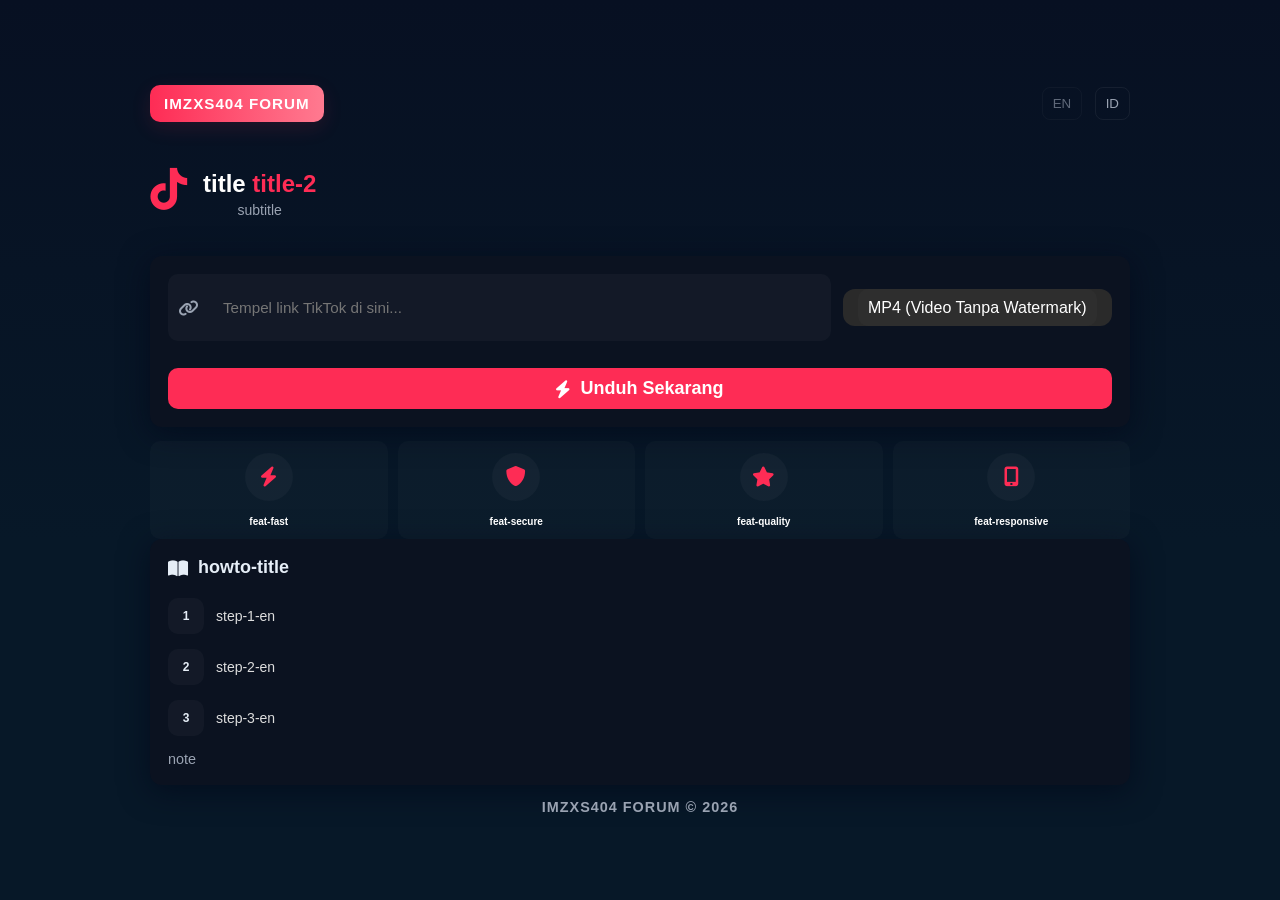
==== public/index.html @ 8272c9c3 "Update public/index.html: improve UI, add IMZXS404 FORUM creator badge, bilingual EN/ID, demo client" ====
<!DOCTYPE html>
<html lang="id">
<head>
  <meta charset="UTF-8" />
  <meta name="viewport" content="width=device-width,initial-scale=1" />
  <title>TikTok Downloader — IMZXS404 FORUM</title>
  <link href="https://cdnjs.cloudflare.com/ajax/libs/font-awesome/6.0.0/css/all.min.css" rel="stylesheet" />
  <link rel="stylesheet" href="style.css" />
  <style>
    /* Simple inline polish so the page looks better immediately */
    :root{
      --accent:#fe2c55;
      --bg:#0f1724;
      --card:#0b1220;
      --muted:#9aa3b2;
      --glass: rgba(255,255,255,0.03);
      color-scheme: dark;
    }
    html,body{height:100%;margin:0;font-family:Inter,ui-sans-serif,system-ui,Segoe UI,Roboto,"Helvetica Neue",Arial;}
    body{background:linear-gradient(180deg,#071022 0%, #071828 60%);display:flex;align-items:center;justify-content:center;padding:28px;}
    .container{width:100%;max-width:980px}
    .top-creator{
      display:flex;align-items:center;justify-content:space-between;margin-bottom:18px;
    }
    .creator-badge{
      background:linear-gradient(90deg,var(--accent),#ff7a90);padding:10px 14px;border-radius:10px;color:#fff;font-weight:700;
      box-shadow:0 6px 20px rgba(255,44,85,0.12);letter-spacing:1px;font-size:0.95rem;
    }
    .lang-toggle button{background:transparent;border:1px solid rgba(255,255,255,0.06);color:var(--muted);padding:8px 10px;border-radius:8px;margin-left:8px;cursor:pointer}
    .header{display:flex;align-items:center;gap:16px;margin-bottom:18px}
    .logo i{font-size:42px;color:var(--accent)}
    h1{margin:0;font-size:1.7rem;color:#fff}
    .highlight{color:var(--accent)}
    .subtitle{margin:4px 0 0;color:var(--muted)}
    .card{background:var(--card);padding:18px;border-radius:12px;color:#e6eef7;box-shadow:0 6px 30px rgba(2,6,23,0.6);margin-bottom:14px}
    .main-card{display:flex;flex-wrap:wrap;gap:12px;align-items:center}
    .input-group{flex:1;display:flex;align-items:center;background:var(--glass);padding:10px;border-radius:10px}
    .input-group .icon-link{margin-right:10px;color:var(--muted)}
    input[type=text]{background:transparent;border:0;color:#fff;outline:none;flex:1;font-size:0.95rem}
    .select-group{position:relative}
    select{padding:10px;border-radius:10px;border:0;background:rgba(255,255,255,0.02);color:#fff}
    button#downloadBtn{background:var(--accent);border:0;color:#fff;padding:10px 16px;border-radius:10px;font-weight:700;cursor:pointer}
    .loader{width:36px;height:36px;border-radius:50%;border:4px solid rgba(255,255,255,0.06);border-top-color:var(--accent);animation:spin 1s linear infinite}
    .hidden{display:none}
    @keyframes spin{to{transform:rotate(360deg)}}
    .features-grid{display:grid;grid-template-columns:repeat(4,1fr);gap:10px;margin-top:10px}
    .feature-item{background:rgba(255,255,255,0.02);padding:12px;border-radius:10px;display:flex;align-items:center;gap:10px;justify-content:center;flex-direction:column}
    .icon-circle{width:48px;height:48px;border-radius:50%;background:rgba(255,255,255,0.03);display:flex;align-items:center;justify-content:center}
    .instructions .step{display:flex;gap:12px;align-items:center;margin-top:10px}
    .step-num{width:36px;height:36px;border-radius:10px;background:rgba(255,255,255,0.03);display:flex;align-items:center;justify-content:center;font-weight:700}
    .footer{text-align:center;color:var(--muted);margin-top:8px;font-size:0.9rem}
    /* result area small tweaks */
    .result-card .user-info{display:flex;justify-content:space-between;align-items:center}
    .result-card h3{margin:0}
    .stats span{display:inline-flex;gap:6px;align-items:center;color:var(--muted);margin-left:10px}
    .slider-wrapper{background:rgba(255,255,255,0.02);padding:8px;border-radius:10px;min-height:140px;display:flex;align-items:center;justify-content:center}
    .slider img{max-width:100%;height:auto;border-radius:8px}
    .action-buttons{display:flex;gap:10px;margin-top:10px}
    .btn-secondary{background:transparent;border:1px solid rgba(255,255,255,0.06);padding:8px 12px;border-radius:8px;color:#fff;text-decoration:none}
    .btn-secondary.outline{background:transparent;border-style:dashed}
    @media (max-width:700px){
      .features-grid{grid-template-columns:repeat(2,1fr)}
      .header{flex-direction:row;gap:8px}
    }
  </style>
</head>
<body>
  <div class="container">
    <!-- Top creator badge (CAPS) -->
    <div class="top-creator">
      <div class="creator-badge" aria-hidden="true">IMZXS404 FORUM</div>
      <div class="lang-toggle" role="group" aria-label="Language toggle">
        <button id="btnEn" data-lang="en">EN</button>
        <button id="btnId" data-lang="id">ID</button>
      </div>
    </div>

    <header class="header" role="banner">
      <div class="logo" aria-hidden="true">
        <i class="fab fa-tiktok"></i>
      </div>
      <div>
        <h1>
          <span data-id="title">TikTok</span>
          <span class="highlight" data-id="title-2">Downloader</span>
        </h1>
        <p class="subtitle" data-id="subtitle">High-quality Video (No WM) • Foto • SlideShow</p>
      </div>
    </header>

    <main>
      <section class="card main-card" aria-labelledby="download-heading">
        <div style="flex-basis:100%" id="download-heading" class="hidden">Download</div>

        <div class="input-group" aria-hidden="false">
          <i class="fas fa-link icon-link"></i>
          <input type="text" id="urlInput" placeholder="Paste TikTok link here..." data-en="Paste TikTok link here..." data-id="Tempel link TikTok di sini..." />
        </div>

        <div class="select-group">
          <select id="formatSelect" aria-label="Choose format">
            <option value="mp4" data-en="MP4 (Video No Watermark)" data-id="MP4 (Video Tanpa Watermark)">MP4 (Video No Watermark)</option>
            <option value="mp3" data-en="MP3 (Audio Only)" data-id="MP3 (Audio Saja)">MP3 (Audio Only)</option>
          </select>
        </div>

        <button id="downloadBtn" onclick="fetchData()">
          <i class="fas fa-bolt"></i>
          <span data-en="Download Now" data-id="Unduh Sekarang">Download Now</span>
        </button>

        <div id="loader" class="loader hidden" aria-hidden="true"></div>
      </section>

      <section id="resultArea" class="card result-card hidden" aria-live="polite">
        <div class="user-info">
          <h3 id="resUsername">Username</h3>
          <div class="stats">
            <span title="Views"><i class="fas fa-play"></i> <span id="resViews">0</span></span>
            <span title="Likes"><i class="fas fa-heart"></i> <span id="resLikes">0</span></span>
          </div>
        </div>

        <div id="videoContainer" class="hidden" aria-hidden="true">
          <video id="videoPlayer" controls preload="metadata" style="width:100%;border-radius:8px;background:#000"></video>
          <div class="action-buttons">
            <a id="btnVideoNowm" href="#" target="_blank" class="btn-secondary" rel="noopener">Download Video (No WM)</a>
            <a id="btnAudio" href="#" target="_blank" class="btn-secondary outline" rel="noopener">Download Audio</a>
          </div>
        </div>

        <div id="photoContainer" class="hidden" aria-hidden="true">
          <div class="slider-wrapper">
            <div class="slider" id="sliderTrack"></div>
          </div>

          <div class="slider-controls" style="display:flex;align-items:center;gap:10px;justify-content:center;margin-top:10px">
            <button onclick="moveSlide(-1)" aria-label="Previous slide">&#10094;</button>
            <span id="slideCounter">1 / 1</span>
            <button onclick="moveSlide(1)" aria-label="Next slide">&#10095;</button>
          </div>

          <div style="display:flex;gap:10px;justify-content:center;margin-top:12px;flex-wrap:wrap">
            <button id="btnDownloadCurrentSlide" class="btn-secondary">Download This Photo</button>
            <button id="downloadAllBtn" class="btn-secondary outline">Download All Photos (Zip)</button>
          </div>
        </div>
      </section>

      <section class="features-grid" aria-hidden="false">
        <div class="feature-item"><div class="icon-circle"><i class="fas fa-bolt"></i></div><span data-id="feat-fast">SUPER FAST</span></div>
        <div class="feature-item"><div class="icon-circle"><i class="fas fa-shield-alt"></i></div><span data-id="feat-secure">SECURE</span></div>
        <div class="feature-item"><div class="icon-circle"><i class="fas fa-star"></i></div><span data-id="feat-quality">HIGH QUALITY</span></div>
        <div class="feature-item"><div class="icon-circle"><i class="fas fa-mobile-alt"></i></div><span data-id="feat-responsive">RESPONSIVE</span></div>
      </section>

      <section class="card instructions" aria-label="How to use">
        <h2><i class="fas fa-book-open"></i> <span data-id="howto-title">How to Use / Cara Penggunaan</span></h2>
        <div class="step"><div class="step-num">1</div><p data-id="step-1-en">Open TikTok App & Copy Link</p></div>
        <div class="step"><div class="step-num">2</div><p data-id="step-2-en">Paste Link in the box above</p></div>
        <div class="step"><div class="step-num">3</div><p data-id="step-3-en">Click Download & Save MP3/MP4/Photo</p></div>
        <p style="color:var(--muted);margin-top:10px;font-size:0.9rem" data-id="note">
          Teks ditulis secara alami dalam Bahasa Indonesia dan English — gaya manusia, hindari nuansa otomatis.
        </p>
      </section>

      <footer class="footer">
        <p>IMZXS404 FORUM © 2026</p>
      </footer>
    </main>
  </div>

  <script>
    /* Simple language toggle (EN/ID) — translates visible strings without reloading */
    const btnEn = document.getElementById('btnEn');
    const btnId = document.getElementById('btnId');
    const allTrans = Array.from(document.querySelectorAll('[data-en], [data-id]'));

    function setLang(lang){
      allTrans.forEach(el=>{
        const en = el.getAttribute('data-en');
        const id = el.getAttribute('data-id');
        if(lang === 'en'){
          if(en) el.textContent = en;
          // placeholders
          if(el.placeholder && el.getAttribute('data-en')) el.placeholder = el.getAttribute('data-en');
        } else {
          if(id) el.textContent = id;
          if(el.placeholder && el.getAttribute('data-id')) el.placeholder = el.getAttribute('data-id');
        }
      });
      // optional small style to show active language
      btnEn.style.opacity = lang === 'en' ? '1' : '0.6';
      btnId.style.opacity = lang === 'id' ? '1' : '0.6';
      document.documentElement.lang = lang === 'en' ? 'en' : 'id';
    }
    btnEn.addEventListener('click',()=>setLang('en'));
    btnId.addEventListener('click',()=>setLang('id'));
    // default to Indonesian
    setLang('id');

    /* Minimal client-side helpers for slides and loader (kept simple so you can wire real fetchData) */
    let slides = [];
    let currentSlide = 0;
    const sliderTrack = document.getElementById('sliderTrack');
    const slideCounter = document.getElementById('slideCounter');

    function showResult({username='Unknown',views=0,likes=0,videoUrl=null, audioUrl=null, photos=[]} = {}){
      document.getElementById('resUsername').textContent = username;
      document.getElementById('resViews').textContent = views;
      document.getElementById('resLikes').textContent = likes;
      const resultArea = document.getElementById('resultArea');
      resultArea.classList.remove('hidden');

      if(videoUrl){
        document.getElementById('videoContainer').classList.remove('hidden');
        const vp = document.getElementById('videoPlayer');
        vp.src = videoUrl;
        document.getElementById('btnVideoNowm').href = videoUrl;
      } else {
        document.getElementById('videoContainer').classList.add('hidden');
      }

      if(audioUrl){
        document.getElementById('btnAudio').href = audioUrl;
        document.getElementById('btnAudio').classList.remove('hidden');
      } else {
        document.getElementById('btnAudio').classList.add('hidden');
      }

      if(photos && photos.length){
        slides = photos;
        currentSlide = 0;
        renderSlides();
        document.getElementById('photoContainer').classList.remove('hidden');
      } else {
        document.getElementById('photoContainer').classList.add('hidden');
      }
    }

    function renderSlides(){
      sliderTrack.innerHTML = '';
      if(!slides.length){ slideCounter.textContent = '0 / 0'; return; }
      slides.forEach((src, idx)=>{
        const img = document.createElement('img');
        img.src = src;
        img.alt = 'Slide ' + (idx+1);
        img.style.display = idx === currentSlide ? 'block' : 'none';
        sliderTrack.appendChild(img);
      });
      slideCounter.textContent = (currentSlide+1) + ' / ' + slides.length;
    }

    function moveSlide(dir){
      if(!slides.length) return;
      currentSlide = (currentSlide + dir + slides.length) % slides.length;
      renderSlides();
    }

    // small helpers for loader
    function showLoader(show){
      const l = document.getElementById('loader');
      if(show) { l.classList.remove('hidden'); } else { l.classList.add('hidden'); }
    }

    /* Placeholder fetchData — you should replace with real API call (kept human tone, no "AI-sloop") */
    async function fetchData(){
      const url = document.getElementById('urlInput').value.trim();
      const format = document.getElementById('formatSelect').value;
      if(!url){ alert('Silakan masukkan link TikTok. / Please enter a TikTok link.'); return; }
      showLoader(true);

      try{
        // TODO: panggil endpoint backend Anda di sini. Contoh (dummy):
        // const res = await fetch('/api/download?url='+encodeURIComponent(url)+'&format='+format);
        // const data = await res.json();

        // Demo data (hapus saat menghubungkan backend)
        await new Promise(r=>setTimeout(r,850)); // simulate network
        const data = {
          username: 'example_user',
          views: 12345,
          likes: 678,
          videoUrl: format === 'mp4' ? 'https://example.com/video_no_wm.mp4' : null,
          audioUrl: format === 'mp3' ? 'https://example.com/audio.mp3' : null,
          photos: ['https://picsum.photos/800/600?1','https://picsum.photos/800/600?2']
        };

        showResult(data);
      }catch(err){
        console.error(err);
        alert('Terjadi kesalahan. Silakan coba lagi. / Something went wrong. Please try again.');
      } finally {
        showLoader(false);
      }
    }
  </script>
</body>
</html>
---- public/style.css ----
:root {
    --bg-color: #0d0d0d;
    --card-bg: #1a1a1a;
    --primary: #fe2c55; /* TikTok Red */
    --primary-hover: #e02045;
    --text-main: #ffffff;
    --text-muted: #888888;
    --border-radius: 20px;
}

* { box-sizing: border-box; margin: 0; padding: 0; font-family: 'Segoe UI', Tahoma, Geneva, Verdana, sans-serif; }

body {
    background-color: var(--bg-color);
    color: var(--text-main);
    display: flex;
    justify-content: center;
    min-height: 100vh;
    padding: 20px;
    /* Grid background effect (optional) */
    background-image: linear-gradient(rgba(255, 255, 255, 0.03) 1px, transparent 1px),
    linear-gradient(90deg, rgba(255, 255, 255, 0.03) 1px, transparent 1px);
    background-size: 50px 50px;
}

.container {
    width: 100%;
    max-width: 480px; /* Mobile app feel */
    display: flex;
    flex-direction: column;
    gap: 20px;
}

/* Header */
.header { text-align: center; margin-bottom: 10px; }
.header h1 { font-size: 24px; font-weight: 800; margin-top: 10px; }
.highlight { color: var(--primary); }
.subtitle { color: var(--text-muted); font-size: 14px; margin-top: 5px; }

/* Cards */
.card {
    background-color: var(--card-bg);
    border-radius: var(--border-radius);
    padding: 25px;
    box-shadow: 0 10px 30px rgba(0,0,0,0.5);
}

/* Inputs */
.input-group, .select-group {
    background-color: #2a2a2a;
    border-radius: 12px;
    display: flex;
    align-items: center;
    padding: 0 15px;
    margin-bottom: 15px;
    position: relative;
}

input, select {
    background: transparent;
    border: none;
    color: white;
    padding: 15px;
    width: 100%;
    outline: none;
    font-size: 16px;
}

.icon-link, .icon-select { color: var(--text-muted); }
select { appearance: none; cursor: pointer; } 

/* Button */
#downloadBtn {
    background-color: var(--primary);
    color: white;
    width: 100%;
    border: none;
    padding: 16px;
    border-radius: 30px; /* Pill shape */
    font-size: 18px;
    font-weight: bold;
    cursor: pointer;
    transition: 0.3s;
    display: flex;
    align-items: center;
    justify-content: center;
    gap: 10px;
}

#downloadBtn:hover { background-color: var(--primary-hover); transform: scale(1.02); }

/* Features Grid */
.features-grid {
    display: grid;
    grid-template-columns: repeat(4, 1fr);
    gap: 10px;
    text-align: center;
}
.feature-item span { font-size: 10px; font-weight: bold; color: white; display: block; margin-top: 5px;}
.icon-circle {
    background: #252525;
    width: 50px;
    height: 50px;
    border-radius: 50%;
    margin: 0 auto;
    display: flex;
    align-items: center;
    justify-content: center;
    color: var(--primary);
    font-size: 20px;
}

/* Instructions */
.instructions h2 { font-size: 18px; display: flex; align-items: center; gap: 10px; margin-bottom: 20px;}
.step { display: flex; align-items: center; gap: 15px; margin-bottom: 15px; }
.step-num {
    background: var(--primary);
    width: 25px;
    height: 25px;
    border-radius: 50%;
    display: flex;
    align-items: center;
    justify-content: center;
    font-size: 12px;
    font-weight: bold;
}
.step p { font-size: 14px; color: #ddd; }

/* Result Area */
.hidden { display: none !important; }
.user-info { display: flex; justify-content: space-between; align-items: center; margin-bottom: 15px; border-bottom: 1px solid #333; padding-bottom: 10px; }
.stats span { margin-left: 10px; font-size: 12px; color: var(--text-muted); }

/* Video Player */
video { width: 100%; border-radius: 10px; margin-bottom: 15px; }

/* Buttons */
.btn-secondary {
    display: block;
    width: 100%;
    padding: 12px;
    background: #2a2a2a;
    color: white;
    text-align: center;
    text-decoration: none;
    border-radius: 10px;
    margin-bottom: 10px;
    font-weight: 600;
    border: none;
    cursor: pointer;
}
.btn-secondary.outline { border: 1px solid #333; background: transparent; }
.btn-secondary:hover { background: #333; }

/* Photo Slider Styles */
.slider-wrapper {
    overflow: hidden;
    width: 100%;
    border-radius: 10px;
    position: relative;
    aspect-ratio: 9/16; /* TikTok ratio */
    background: #000;
}
.slider {
    display: flex;
    transition: transform 0.3s ease-in-out;
    height: 100%;
}
.slider img {
    min-width: 100%;
    object-fit: contain;
    height: 100%;
}
.slider-controls {
    display: flex;
    justify-content: space-between;
    align-items: center;
    margin-top: 10px;
    color: white;
}
.slider-controls button {
    background: transparent; border: none; color: white; font-size: 20px; cursor: pointer; padding: 0 15px;
}
.loader {
    border: 4px solid #333; border-top: 4px solid var(--primary); border-radius: 50%; width: 30px; height: 30px;
    animation: spin 1s linear infinite; margin: 10px auto;
}
@keyframes spin { 0% { transform: rotate(0deg); } 100% { transform: rotate(360deg); } }

.footer { text-align: center; color: #444; font-size: 12px; margin-top: 20px; font-weight: bold; letter-spacing: 1px;}
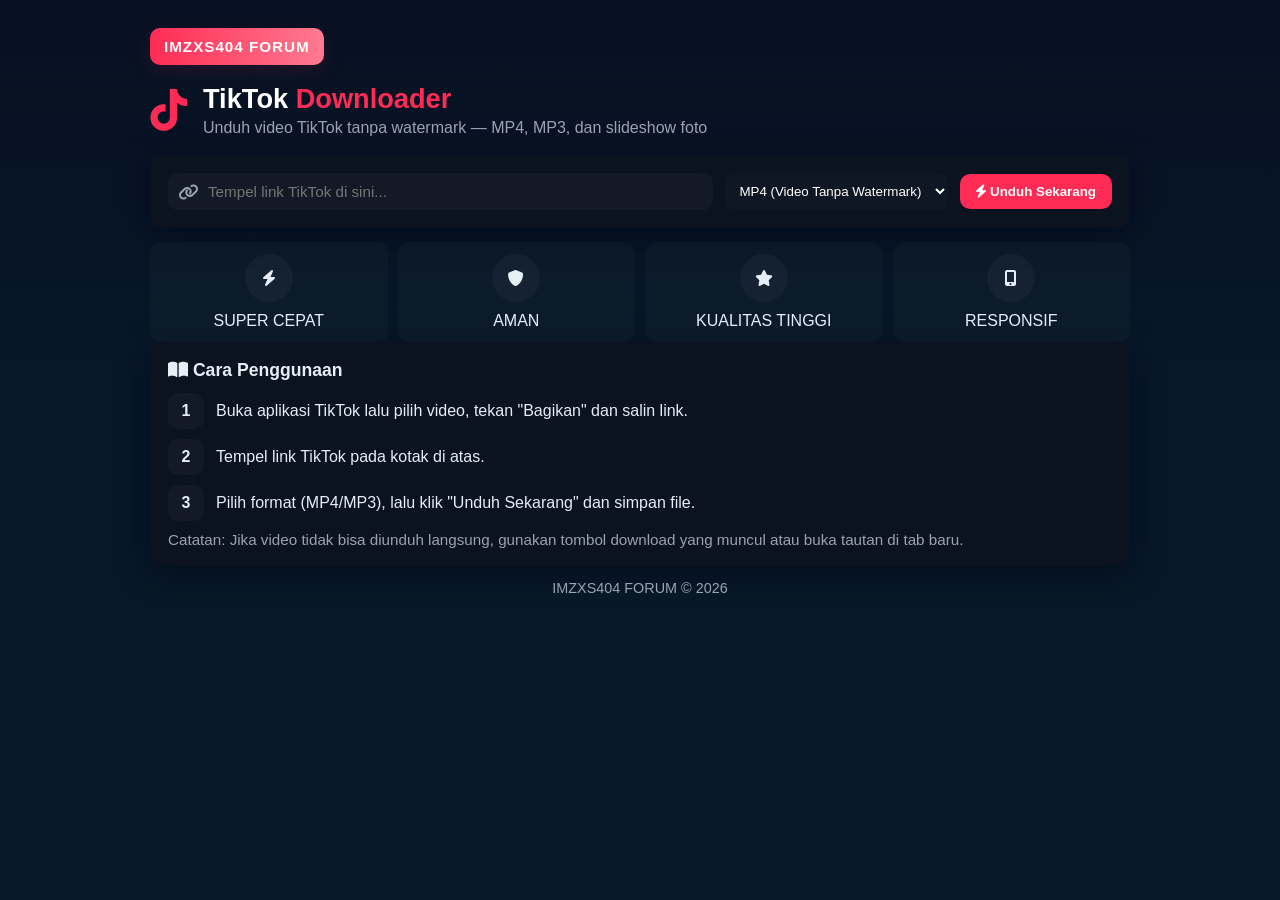
==== commit 8c2e5d20: "Update public/index.html: set Indonesian UI, fix placeholder text and steps, IMZXS404 badge" ====
--- a/public/index.html
+++ b/public/index.html
@@ -2,298 +2,98 @@
 <html lang="id">
 <head>
   <meta charset="UTF-8" />
-  <meta name="viewport" content="width=device-width,initial-scale=1" />
+  <meta name="viewport" content="width=device-width, initial-scale=1.0" />
   <title>TikTok Downloader — IMZXS404 FORUM</title>
+  <link rel="stylesheet" href="style.css" />
   <link href="https://cdnjs.cloudflare.com/ajax/libs/font-awesome/6.0.0/css/all.min.css" rel="stylesheet" />
-  <link rel="stylesheet" href="style.css" />
-  <style>
-    /* Simple inline polish so the page looks better immediately */
-    :root{
-      --accent:#fe2c55;
-      --bg:#0f1724;
-      --card:#0b1220;
-      --muted:#9aa3b2;
-      --glass: rgba(255,255,255,0.03);
-      color-scheme: dark;
-    }
-    html,body{height:100%;margin:0;font-family:Inter,ui-sans-serif,system-ui,Segoe UI,Roboto,"Helvetica Neue",Arial;}
-    body{background:linear-gradient(180deg,#071022 0%, #071828 60%);display:flex;align-items:center;justify-content:center;padding:28px;}
-    .container{width:100%;max-width:980px}
-    .top-creator{
-      display:flex;align-items:center;justify-content:space-between;margin-bottom:18px;
-    }
-    .creator-badge{
-      background:linear-gradient(90deg,var(--accent),#ff7a90);padding:10px 14px;border-radius:10px;color:#fff;font-weight:700;
-      box-shadow:0 6px 20px rgba(255,44,85,0.12);letter-spacing:1px;font-size:0.95rem;
-    }
-    .lang-toggle button{background:transparent;border:1px solid rgba(255,255,255,0.06);color:var(--muted);padding:8px 10px;border-radius:8px;margin-left:8px;cursor:pointer}
-    .header{display:flex;align-items:center;gap:16px;margin-bottom:18px}
-    .logo i{font-size:42px;color:var(--accent)}
-    h1{margin:0;font-size:1.7rem;color:#fff}
-    .highlight{color:var(--accent)}
-    .subtitle{margin:4px 0 0;color:var(--muted)}
-    .card{background:var(--card);padding:18px;border-radius:12px;color:#e6eef7;box-shadow:0 6px 30px rgba(2,6,23,0.6);margin-bottom:14px}
-    .main-card{display:flex;flex-wrap:wrap;gap:12px;align-items:center}
-    .input-group{flex:1;display:flex;align-items:center;background:var(--glass);padding:10px;border-radius:10px}
-    .input-group .icon-link{margin-right:10px;color:var(--muted)}
-    input[type=text]{background:transparent;border:0;color:#fff;outline:none;flex:1;font-size:0.95rem}
-    .select-group{position:relative}
-    select{padding:10px;border-radius:10px;border:0;background:rgba(255,255,255,0.02);color:#fff}
-    button#downloadBtn{background:var(--accent);border:0;color:#fff;padding:10px 16px;border-radius:10px;font-weight:700;cursor:pointer}
-    .loader{width:36px;height:36px;border-radius:50%;border:4px solid rgba(255,255,255,0.06);border-top-color:var(--accent);animation:spin 1s linear infinite}
-    .hidden{display:none}
-    @keyframes spin{to{transform:rotate(360deg)}}
-    .features-grid{display:grid;grid-template-columns:repeat(4,1fr);gap:10px;margin-top:10px}
-    .feature-item{background:rgba(255,255,255,0.02);padding:12px;border-radius:10px;display:flex;align-items:center;gap:10px;justify-content:center;flex-direction:column}
-    .icon-circle{width:48px;height:48px;border-radius:50%;background:rgba(255,255,255,0.03);display:flex;align-items:center;justify-content:center}
-    .instructions .step{display:flex;gap:12px;align-items:center;margin-top:10px}
-    .step-num{width:36px;height:36px;border-radius:10px;background:rgba(255,255,255,0.03);display:flex;align-items:center;justify-content:center;font-weight:700}
-    .footer{text-align:center;color:var(--muted);margin-top:8px;font-size:0.9rem}
-    /* result area small tweaks */
-    .result-card .user-info{display:flex;justify-content:space-between;align-items:center}
-    .result-card h3{margin:0}
-    .stats span{display:inline-flex;gap:6px;align-items:center;color:var(--muted);margin-left:10px}
-    .slider-wrapper{background:rgba(255,255,255,0.02);padding:8px;border-radius:10px;min-height:140px;display:flex;align-items:center;justify-content:center}
-    .slider img{max-width:100%;height:auto;border-radius:8px}
-    .action-buttons{display:flex;gap:10px;margin-top:10px}
-    .btn-secondary{background:transparent;border:1px solid rgba(255,255,255,0.06);padding:8px 12px;border-radius:8px;color:#fff;text-decoration:none}
-    .btn-secondary.outline{background:transparent;border-style:dashed}
-    @media (max-width:700px){
-      .features-grid{grid-template-columns:repeat(2,1fr)}
-      .header{flex-direction:row;gap:8px}
-    }
-  </style>
 </head>
 <body>
   <div class="container">
-    <!-- Top creator badge (CAPS) -->
+
     <div class="top-creator">
-      <div class="creator-badge" aria-hidden="true">IMZXS404 FORUM</div>
-      <div class="lang-toggle" role="group" aria-label="Language toggle">
-        <button id="btnEn" data-lang="en">EN</button>
-        <button id="btnId" data-lang="id">ID</button>
-      </div>
+      <div class="creator-badge">IMZXS404 FORUM</div>
     </div>
 
-    <header class="header" role="banner">
-      <div class="logo" aria-hidden="true">
-        <i class="fab fa-tiktok"></i>
-      </div>
+    <header class="header">
+      <div class="logo" aria-hidden="true"><i class="fab fa-tiktok"></i></div>
       <div>
-        <h1>
-          <span data-id="title">TikTok</span>
-          <span class="highlight" data-id="title-2">Downloader</span>
-        </h1>
-        <p class="subtitle" data-id="subtitle">High-quality Video (No WM) • Foto • SlideShow</p>
+        <h1>TikTok <span class="highlight">Downloader</span></h1>
+        <p class="subtitle">Unduh video TikTok tanpa watermark — MP4, MP3, dan slideshow foto</p>
       </div>
     </header>
 
     <main>
-      <section class="card main-card" aria-labelledby="download-heading">
-        <div style="flex-basis:100%" id="download-heading" class="hidden">Download</div>
-
-        <div class="input-group" aria-hidden="false">
+      <section class="card main-card">
+        <div class="input-group">
           <i class="fas fa-link icon-link"></i>
-          <input type="text" id="urlInput" placeholder="Paste TikTok link here..." data-en="Paste TikTok link here..." data-id="Tempel link TikTok di sini..." />
+          <input type="text" id="urlInput" placeholder="Tempel link TikTok di sini..." />
         </div>
 
         <div class="select-group">
-          <select id="formatSelect" aria-label="Choose format">
-            <option value="mp4" data-en="MP4 (Video No Watermark)" data-id="MP4 (Video Tanpa Watermark)">MP4 (Video No Watermark)</option>
-            <option value="mp3" data-en="MP3 (Audio Only)" data-id="MP3 (Audio Saja)">MP3 (Audio Only)</option>
+          <select id="formatSelect" aria-label="Pilih format">
+            <option value="mp4">MP4 (Video Tanpa Watermark)</option>
+            <option value="mp3">MP3 (Audio Saja)</option>
           </select>
         </div>
 
-        <button id="downloadBtn" onclick="fetchData()">
-          <i class="fas fa-bolt"></i>
-          <span data-en="Download Now" data-id="Unduh Sekarang">Download Now</span>
-        </button>
-
+        <button id="downloadBtn" onclick="fetchData()"><i class="fas fa-bolt"></i> Unduh Sekarang</button>
         <div id="loader" class="loader hidden" aria-hidden="true"></div>
       </section>
 
       <section id="resultArea" class="card result-card hidden" aria-live="polite">
         <div class="user-info">
-          <h3 id="resUsername">Username</h3>
+          <h3 id="resUsername">Pengguna</h3>
           <div class="stats">
             <span title="Views"><i class="fas fa-play"></i> <span id="resViews">0</span></span>
             <span title="Likes"><i class="fas fa-heart"></i> <span id="resLikes">0</span></span>
           </div>
         </div>
 
-        <div id="videoContainer" class="hidden" aria-hidden="true">
-          <video id="videoPlayer" controls preload="metadata" style="width:100%;border-radius:8px;background:#000"></video>
+        <div id="videoContainer" class="hidden">
+          <video id="videoPlayer" controls preload="metadata"></video>
           <div class="action-buttons">
-            <a id="btnVideoNowm" href="#" target="_blank" class="btn-secondary" rel="noopener">Download Video (No WM)</a>
-            <a id="btnAudio" href="#" target="_blank" class="btn-secondary outline" rel="noopener">Download Audio</a>
+            <a id="btnVideoNowm" href="#" target="_blank" class="btn-secondary">Unduh Video (Tanpa WM)</a>
+            <a id="btnAudio" href="#" target="_blank" class="btn-secondary outline">Unduh Audio (MP3)</a>
           </div>
         </div>
 
-        <div id="photoContainer" class="hidden" aria-hidden="true">
+        <div id="photoContainer" class="hidden">
           <div class="slider-wrapper">
             <div class="slider" id="sliderTrack"></div>
           </div>
 
-          <div class="slider-controls" style="display:flex;align-items:center;gap:10px;justify-content:center;margin-top:10px">
-            <button onclick="moveSlide(-1)" aria-label="Previous slide">&#10094;</button>
-            <span id="slideCounter">1 / 1</span>
-            <button onclick="moveSlide(1)" aria-label="Next slide">&#10095;</button>
+          <div class="slider-controls">
+            <button onclick="moveSlide(-1)" aria-label="Sebelumnya">&#10094;</button>
+            <span id="slideCounter">0 / 0</span>
+            <button onclick="moveSlide(1)" aria-label="Selanjutnya">&#10095;</button>
           </div>
 
           <div style="display:flex;gap:10px;justify-content:center;margin-top:12px;flex-wrap:wrap">
-            <button id="btnDownloadCurrentSlide" class="btn-secondary">Download This Photo</button>
-            <button id="downloadAllBtn" class="btn-secondary outline">Download All Photos (Zip)</button>
+            <button id="btnDownloadCurrentSlide" class="btn-secondary">Unduh Foto Ini</button>
+            <button id="downloadAllBtn" class="btn-secondary outline">Unduh Semua Foto (Zip)</button>
           </div>
         </div>
       </section>
 
-      <section class="features-grid" aria-hidden="false">
-        <div class="feature-item"><div class="icon-circle"><i class="fas fa-bolt"></i></div><span data-id="feat-fast">SUPER FAST</span></div>
-        <div class="feature-item"><div class="icon-circle"><i class="fas fa-shield-alt"></i></div><span data-id="feat-secure">SECURE</span></div>
-        <div class="feature-item"><div class="icon-circle"><i class="fas fa-star"></i></div><span data-id="feat-quality">HIGH QUALITY</span></div>
-        <div class="feature-item"><div class="icon-circle"><i class="fas fa-mobile-alt"></i></div><span data-id="feat-responsive">RESPONSIVE</span></div>
+      <section class="features-grid">
+        <div class="feature-item"><div class="icon-circle"><i class="fas fa-bolt"></i></div><span>SUPER CEPAT</span></div>
+        <div class="feature-item"><div class="icon-circle"><i class="fas fa-shield-alt"></i></div><span>AMAN</span></div>
+        <div class="feature-item"><div class="icon-circle"><i class="fas fa-star"></i></div><span>KUALITAS TINGGI</span></div>
+        <div class="feature-item"><div class="icon-circle"><i class="fas fa-mobile-alt"></i></div><span>RESPONSIF</span></div>
       </section>
 
-      <section class="card instructions" aria-label="How to use">
-        <h2><i class="fas fa-book-open"></i> <span data-id="howto-title">How to Use / Cara Penggunaan</span></h2>
-        <div class="step"><div class="step-num">1</div><p data-id="step-1-en">Open TikTok App & Copy Link</p></div>
-        <div class="step"><div class="step-num">2</div><p data-id="step-2-en">Paste Link in the box above</p></div>
-        <div class="step"><div class="step-num">3</div><p data-id="step-3-en">Click Download & Save MP3/MP4/Photo</p></div>
-        <p style="color:var(--muted);margin-top:10px;font-size:0.9rem" data-id="note">
-          Teks ditulis secara alami dalam Bahasa Indonesia dan English — gaya manusia, hindari nuansa otomatis.
-        </p>
+      <section class="card instructions">
+        <h2><i class="fas fa-book-open"></i> Cara Penggunaan</h2>
+        <div class="step"><div class="step-num">1</div><p>Buka aplikasi TikTok lalu pilih video, tekan "Bagikan" dan salin link.</p></div>
+        <div class="step"><div class="step-num">2</div><p>Tempel link TikTok pada kotak di atas.</p></div>
+        <div class="step"><div class="step-num">3</div><p>Pilih format (MP4/MP3), lalu klik "Unduh Sekarang" dan simpan file.</p></div>
+        <p style="color:var(--muted);margin-top:10px;font-size:0.95rem">Catatan: Jika video tidak bisa diunduh langsung, gunakan tombol download yang muncul atau buka tautan di tab baru.</p>
       </section>
 
-      <footer class="footer">
-        <p>IMZXS404 FORUM © 2026</p>
-      </footer>
+      <footer class="footer">IMZXS404 FORUM © 2026</footer>
     </main>
   </div>
 
-  <script>
-    /* Simple language toggle (EN/ID) — translates visible strings without reloading */
-    const btnEn = document.getElementById('btnEn');
-    const btnId = document.getElementById('btnId');
-    const allTrans = Array.from(document.querySelectorAll('[data-en], [data-id]'));
-
-    function setLang(lang){
-      allTrans.forEach(el=>{
-        const en = el.getAttribute('data-en');
-        const id = el.getAttribute('data-id');
-        if(lang === 'en'){
-          if(en) el.textContent = en;
-          // placeholders
-          if(el.placeholder && el.getAttribute('data-en')) el.placeholder = el.getAttribute('data-en');
-        } else {
-          if(id) el.textContent = id;
-          if(el.placeholder && el.getAttribute('data-id')) el.placeholder = el.getAttribute('data-id');
-        }
-      });
-      // optional small style to show active language
-      btnEn.style.opacity = lang === 'en' ? '1' : '0.6';
-      btnId.style.opacity = lang === 'id' ? '1' : '0.6';
-      document.documentElement.lang = lang === 'en' ? 'en' : 'id';
-    }
-    btnEn.addEventListener('click',()=>setLang('en'));
-    btnId.addEventListener('click',()=>setLang('id'));
-    // default to Indonesian
-    setLang('id');
-
-    /* Minimal client-side helpers for slides and loader (kept simple so you can wire real fetchData) */
-    let slides = [];
-    let currentSlide = 0;
-    const sliderTrack = document.getElementById('sliderTrack');
-    const slideCounter = document.getElementById('slideCounter');
-
-    function showResult({username='Unknown',views=0,likes=0,videoUrl=null, audioUrl=null, photos=[]} = {}){
-      document.getElementById('resUsername').textContent = username;
-      document.getElementById('resViews').textContent = views;
-      document.getElementById('resLikes').textContent = likes;
-      const resultArea = document.getElementById('resultArea');
-      resultArea.classList.remove('hidden');
-
-      if(videoUrl){
-        document.getElementById('videoContainer').classList.remove('hidden');
-        const vp = document.getElementById('videoPlayer');
-        vp.src = videoUrl;
-        document.getElementById('btnVideoNowm').href = videoUrl;
-      } else {
-        document.getElementById('videoContainer').classList.add('hidden');
-      }
-
-      if(audioUrl){
-        document.getElementById('btnAudio').href = audioUrl;
-        document.getElementById('btnAudio').classList.remove('hidden');
-      } else {
-        document.getElementById('btnAudio').classList.add('hidden');
-      }
-
-      if(photos && photos.length){
-        slides = photos;
-        currentSlide = 0;
-        renderSlides();
-        document.getElementById('photoContainer').classList.remove('hidden');
-      } else {
-        document.getElementById('photoContainer').classList.add('hidden');
-      }
-    }
-
-    function renderSlides(){
-      sliderTrack.innerHTML = '';
-      if(!slides.length){ slideCounter.textContent = '0 / 0'; return; }
-      slides.forEach((src, idx)=>{
-        const img = document.createElement('img');
-        img.src = src;
-        img.alt = 'Slide ' + (idx+1);
-        img.style.display = idx === currentSlide ? 'block' : 'none';
-        sliderTrack.appendChild(img);
-      });
-      slideCounter.textContent = (currentSlide+1) + ' / ' + slides.length;
-    }
-
-    function moveSlide(dir){
-      if(!slides.length) return;
-      currentSlide = (currentSlide + dir + slides.length) % slides.length;
-      renderSlides();
-    }
-
-    // small helpers for loader
-    function showLoader(show){
-      const l = document.getElementById('loader');
-      if(show) { l.classList.remove('hidden'); } else { l.classList.add('hidden'); }
-    }
-
-    /* Placeholder fetchData — you should replace with real API call (kept human tone, no "AI-sloop") */
-    async function fetchData(){
-      const url = document.getElementById('urlInput').value.trim();
-      const format = document.getElementById('formatSelect').value;
-      if(!url){ alert('Silakan masukkan link TikTok. / Please enter a TikTok link.'); return; }
-      showLoader(true);
-
-      try{
-        // TODO: panggil endpoint backend Anda di sini. Contoh (dummy):
-        // const res = await fetch('/api/download?url='+encodeURIComponent(url)+'&format='+format);
-        // const data = await res.json();
-
-        // Demo data (hapus saat menghubungkan backend)
-        await new Promise(r=>setTimeout(r,850)); // simulate network
-        const data = {
-          username: 'example_user',
-          views: 12345,
-          likes: 678,
-          videoUrl: format === 'mp4' ? 'https://example.com/video_no_wm.mp4' : null,
-          audioUrl: format === 'mp3' ? 'https://example.com/audio.mp3' : null,
-          photos: ['https://picsum.photos/800/600?1','https://picsum.photos/800/600?2']
-        };
-
-        showResult(data);
-      }catch(err){
-        console.error(err);
-        alert('Terjadi kesalahan. Silakan coba lagi. / Something went wrong. Please try again.');
-      } finally {
-        showLoader(false);
-      }
-    }
-  </script>
+  <script src="script.js"></script>
 </body>
 </html>
--- a/public/style.css
+++ b/public/style.css
@@ -1,190 +1,335 @@
 :root {
-    --bg-color: #0d0d0d;
-    --card-bg: #1a1a1a;
-    --primary: #fe2c55; /* TikTok Red */
-    --primary-hover: #e02045;
-    --text-main: #ffffff;
-    --text-muted: #888888;
-    --border-radius: 20px;
-}
-
-* { box-sizing: border-box; margin: 0; padding: 0; font-family: 'Segoe UI', Tahoma, Geneva, Verdana, sans-serif; }
+  --accent: #fe2c55;
+  --bg: #0f1724;
+  --card: #0b1220;
+  --muted: #9aa3b2;
+  --glass: rgba(255, 255, 255, 0.03);
+  --text: #e6eef7;
+  --dark: #071022;
+  --shadow: rgba(2, 6, 23, 0.6);
+}
+
+* {
+  box-sizing: border-box;
+  margin: 0;
+  padding: 0;
+  font-family: 'Segoe UI', Tahoma, Geneva, Verdana, sans-serif;
+}
+
+html, body {
+  min-height: 100%;
+  background: linear-gradient(180deg, var(--dark) 0%, #071828 60%);
+  color: var(--text);
+}
 
 body {
-    background-color: var(--bg-color);
-    color: var(--text-main);
-    display: flex;
-    justify-content: center;
-    min-height: 100vh;
-    padding: 20px;
-    /* Grid background effect (optional) */
-    background-image: linear-gradient(rgba(255, 255, 255, 0.03) 1px, transparent 1px),
-    linear-gradient(90deg, rgba(255, 255, 255, 0.03) 1px, transparent 1px);
-    background-size: 50px 50px;
+  display: flex;
+  align-items: center;
+  justify-content: center;
+  padding: 28px;
 }
 
 .container {
-    width: 100%;
-    max-width: 480px; /* Mobile app feel */
-    display: flex;
-    flex-direction: column;
-    gap: 20px;
-}
-
-/* Header */
-.header { text-align: center; margin-bottom: 10px; }
-.header h1 { font-size: 24px; font-weight: 800; margin-top: 10px; }
-.highlight { color: var(--primary); }
-.subtitle { color: var(--text-muted); font-size: 14px; margin-top: 5px; }
-
-/* Cards */
+  width: 100%;
+  max-width: 980px;
+}
+
+.top-creator {
+  display: flex;
+  align-items: center;
+  justify-content: space-between;
+  margin-bottom: 18px;
+}
+
+.creator-badge {
+  background: linear-gradient(90deg, var(--accent), #ff7a90);
+  color: #fff;
+  padding: 10px 14px;
+  border-radius: 10px;
+  font-weight: 700;
+  letter-spacing: 1px;
+  font-size: 0.95rem;
+  box-shadow: 0 6px 20px rgba(255, 44, 85, 0.12);
+}
+
+.lang-toggle {
+  display: flex;
+  gap: 8px;
+}
+
+.lang-toggle button {
+  background: transparent;
+  border: 1px solid rgba(255, 255, 255, 0.06);
+  color: var(--muted);
+  padding: 8px 10px;
+  border-radius: 8px;
+  cursor: pointer;
+  font-weight: 600;
+}
+
+.lang-toggle button:hover {
+  color: #fff;
+}
+
+.header {
+  display: flex;
+  align-items: center;
+  gap: 16px;
+  margin-bottom: 18px;
+}
+
+.logo i {
+  font-size: 42px;
+  color: var(--accent);
+}
+
+.header h1 {
+  margin: 0;
+  font-size: 1.7rem;
+  color: #fff;
+}
+
+.highlight {
+  color: var(--accent);
+}
+
+.subtitle {
+  margin-top: 4px;
+  color: var(--muted);
+}
+
 .card {
-    background-color: var(--card-bg);
-    border-radius: var(--border-radius);
-    padding: 25px;
-    box-shadow: 0 10px 30px rgba(0,0,0,0.5);
-}
-
-/* Inputs */
-.input-group, .select-group {
-    background-color: #2a2a2a;
-    border-radius: 12px;
-    display: flex;
-    align-items: center;
-    padding: 0 15px;
-    margin-bottom: 15px;
-    position: relative;
-}
-
-input, select {
-    background: transparent;
-    border: none;
-    color: white;
-    padding: 15px;
-    width: 100%;
-    outline: none;
-    font-size: 16px;
-}
-
-.icon-link, .icon-select { color: var(--text-muted); }
-select { appearance: none; cursor: pointer; } 
-
-/* Button */
+  background: var(--card);
+  padding: 18px;
+  border-radius: 12px;
+  color: var(--text);
+  box-shadow: 0 6px 30px var(--shadow);
+  margin-bottom: 14px;
+}
+
+.main-card {
+  display: flex;
+  flex-wrap: wrap;
+  gap: 12px;
+  align-items: center;
+}
+
+.input-group {
+  flex: 1;
+  display: flex;
+  align-items: center;
+  background: var(--glass);
+  padding: 10px;
+  border-radius: 10px;
+}
+
+.input-group .icon-link {
+  margin-right: 10px;
+  color: var(--muted);
+}
+
+input[type='text'] {
+  background: transparent;
+  border: 0;
+  color: #fff;
+  outline: none;
+  flex: 1;
+  font-size: 0.95rem;
+}
+
+.select-group {
+  position: relative;
+}
+
+select {
+  padding: 10px;
+  border-radius: 10px;
+  border: 0;
+  background: rgba(255, 255, 255, 0.02);
+  color: #fff;
+  min-width: 210px;
+}
+
 #downloadBtn {
-    background-color: var(--primary);
-    color: white;
-    width: 100%;
-    border: none;
-    padding: 16px;
-    border-radius: 30px; /* Pill shape */
-    font-size: 18px;
-    font-weight: bold;
-    cursor: pointer;
-    transition: 0.3s;
-    display: flex;
-    align-items: center;
-    justify-content: center;
-    gap: 10px;
-}
-
-#downloadBtn:hover { background-color: var(--primary-hover); transform: scale(1.02); }
-
-/* Features Grid */
+  background: var(--accent);
+  border: 0;
+  color: #fff;
+  padding: 10px 16px;
+  border-radius: 10px;
+  font-weight: 700;
+  cursor: pointer;
+}
+
+.loader {
+  width: 36px;
+  height: 36px;
+  border-radius: 50%;
+  border: 4px solid rgba(255, 255, 255, 0.06);
+  border-top-color: var(--accent);
+  animation: spin 1s linear infinite;
+}
+
+.hidden {
+  display: none !important;
+}
+
+@keyframes spin {
+  to {
+    transform: rotate(360deg);
+  }
+}
+
 .features-grid {
-    display: grid;
-    grid-template-columns: repeat(4, 1fr);
-    gap: 10px;
-    text-align: center;
-}
-.feature-item span { font-size: 10px; font-weight: bold; color: white; display: block; margin-top: 5px;}
+  display: grid;
+  grid-template-columns: repeat(4, 1fr);
+  gap: 10px;
+  margin-top: 10px;
+}
+
+.feature-item {
+  background: rgba(255, 255, 255, 0.02);
+  padding: 12px;
+  border-radius: 10px;
+  display: flex;
+  align-items: center;
+  gap: 10px;
+  justify-content: center;
+  flex-direction: column;
+}
+
 .icon-circle {
-    background: #252525;
-    width: 50px;
-    height: 50px;
-    border-radius: 50%;
-    margin: 0 auto;
-    display: flex;
-    align-items: center;
-    justify-content: center;
-    color: var(--primary);
-    font-size: 20px;
-}
-
-/* Instructions */
-.instructions h2 { font-size: 18px; display: flex; align-items: center; gap: 10px; margin-bottom: 20px;}
-.step { display: flex; align-items: center; gap: 15px; margin-bottom: 15px; }
+  width: 48px;
+  height: 48px;
+  border-radius: 50%;
+  background: rgba(255, 255, 255, 0.03);
+  display: flex;
+  align-items: center;
+  justify-content: center;
+}
+
+.instructions h2 {
+  margin-bottom: 12px;
+  font-size: 1.1rem;
+}
+
+.instructions .step {
+  display: flex;
+  gap: 12px;
+  align-items: center;
+  margin-top: 10px;
+}
+
 .step-num {
-    background: var(--primary);
-    width: 25px;
-    height: 25px;
-    border-radius: 50%;
-    display: flex;
-    align-items: center;
-    justify-content: center;
-    font-size: 12px;
-    font-weight: bold;
-}
-.step p { font-size: 14px; color: #ddd; }
-
-/* Result Area */
-.hidden { display: none !important; }
-.user-info { display: flex; justify-content: space-between; align-items: center; margin-bottom: 15px; border-bottom: 1px solid #333; padding-bottom: 10px; }
-.stats span { margin-left: 10px; font-size: 12px; color: var(--text-muted); }
-
-/* Video Player */
-video { width: 100%; border-radius: 10px; margin-bottom: 15px; }
-
-/* Buttons */
+  width: 36px;
+  height: 36px;
+  border-radius: 10px;
+  background: rgba(255, 255, 255, 0.03);
+  display: flex;
+  align-items: center;
+  justify-content: center;
+  font-weight: 700;
+}
+
+.footer {
+  text-align: center;
+  color: var(--muted);
+  margin-top: 8px;
+  font-size: 0.9rem;
+}
+
+.result-card .user-info {
+  display: flex;
+  justify-content: space-between;
+  align-items: center;
+}
+
+.result-card h3 {
+  margin: 0;
+}
+
+.stats {
+  display: flex;
+  gap: 8px;
+  align-items: center;
+}
+
+.stats span {
+  display: inline-flex;
+  gap: 6px;
+  align-items: center;
+  color: var(--muted);
+}
+
+.slider-wrapper {
+  background: rgba(255, 255, 255, 0.02);
+  padding: 8px;
+  border-radius: 10px;
+  min-height: 140px;
+  display: flex;
+  align-items: center;
+  justify-content: center;
+}
+
+.slider img {
+  max-width: 100%;
+  height: auto;
+  border-radius: 8px;
+}
+
+.action-buttons {
+  display: flex;
+  gap: 10px;
+  margin-top: 10px;
+}
+
 .btn-secondary {
-    display: block;
-    width: 100%;
-    padding: 12px;
-    background: #2a2a2a;
-    color: white;
-    text-align: center;
-    text-decoration: none;
-    border-radius: 10px;
-    margin-bottom: 10px;
-    font-weight: 600;
-    border: none;
-    cursor: pointer;
-}
-.btn-secondary.outline { border: 1px solid #333; background: transparent; }
-.btn-secondary:hover { background: #333; }
-
-/* Photo Slider Styles */
-.slider-wrapper {
-    overflow: hidden;
-    width: 100%;
-    border-radius: 10px;
-    position: relative;
-    aspect-ratio: 9/16; /* TikTok ratio */
-    background: #000;
-}
-.slider {
-    display: flex;
-    transition: transform 0.3s ease-in-out;
-    height: 100%;
-}
-.slider img {
-    min-width: 100%;
-    object-fit: contain;
-    height: 100%;
-}
+  background: transparent;
+  border: 1px solid rgba(255, 255, 255, 0.06);
+  padding: 8px 12px;
+  border-radius: 8px;
+  color: #fff;
+  text-decoration: none;
+  display: inline-block;
+  text-align: center;
+}
+
+.btn-secondary.outline {
+  border-style: dashed;
+}
+
 .slider-controls {
-    display: flex;
-    justify-content: space-between;
-    align-items: center;
-    margin-top: 10px;
-    color: white;
-}
+  display: flex;
+  align-items: center;
+  gap: 10px;
+  justify-content: center;
+  margin-top: 10px;
+}
+
 .slider-controls button {
-    background: transparent; border: none; color: white; font-size: 20px; cursor: pointer; padding: 0 15px;
-}
-.loader {
-    border: 4px solid #333; border-top: 4px solid var(--primary); border-radius: 50%; width: 30px; height: 30px;
-    animation: spin 1s linear infinite; margin: 10px auto;
-}
-@keyframes spin { 0% { transform: rotate(0deg); } 100% { transform: rotate(360deg); } }
-
-.footer { text-align: center; color: #444; font-size: 12px; margin-top: 20px; font-weight: bold; letter-spacing: 1px;}
+  background: transparent;
+  border: 0;
+  color: #fff;
+  cursor: pointer;
+  font-size: 20px;
+}
+
+#btnDownloadCurrentSlide,
+#downloadAllBtn {
+  margin-top: 10px;
+}
+
+video {
+  width: 100%;
+  border-radius: 8px;
+  background: #000;
+}
+
+@media (max-width: 700px) {
+  .features-grid {
+    grid-template-columns: repeat(2, 1fr);
+  }
+
+  .header {
+    gap: 8px;
+  }
+}
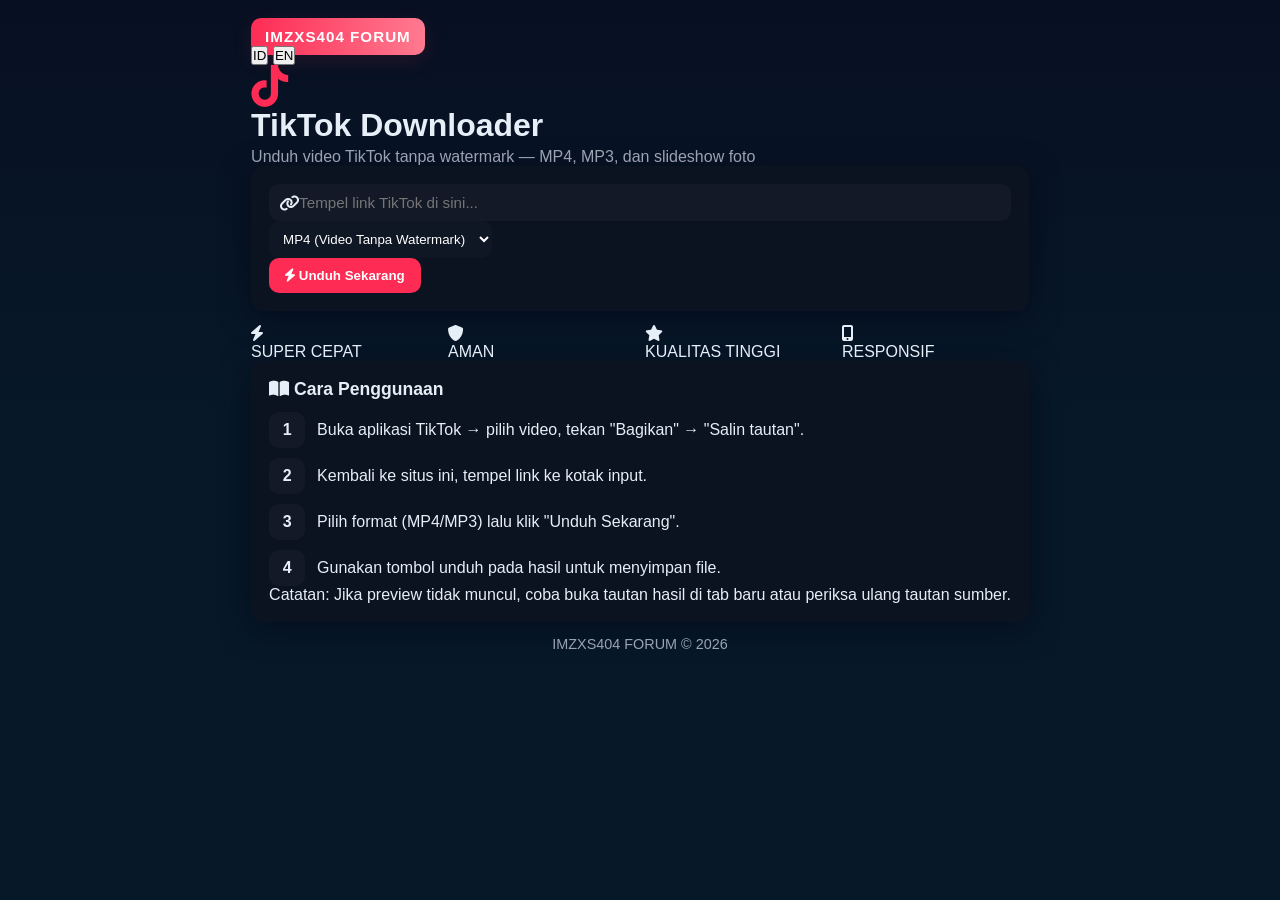
==== commit ef91673e: "Apply the updated Indonesian TikTok downloader landing page design to public/index.html" ====
--- a/public/index.html
+++ b/public/index.html
@@ -1,93 +1,112 @@
 <!DOCTYPE html>
 <html lang="id">
 <head>
-  <meta charset="UTF-8" />
-  <meta name="viewport" content="width=device-width, initial-scale=1.0" />
+  <meta charset="utf-8" />
+  <meta name="viewport" content="width=device-width,initial-scale=1" />
   <title>TikTok Downloader — IMZXS404 FORUM</title>
+
   <link rel="stylesheet" href="style.css" />
   <link href="https://cdnjs.cloudflare.com/ajax/libs/font-awesome/6.0.0/css/all.min.css" rel="stylesheet" />
 </head>
 <body>
-  <div class="container">
-
-    <div class="top-creator">
-      <div class="creator-badge">IMZXS404 FORUM</div>
-    </div>
-
-    <header class="header">
-      <div class="logo" aria-hidden="true"><i class="fab fa-tiktok"></i></div>
-      <div>
-        <h1>TikTok <span class="highlight">Downloader</span></h1>
-        <p class="subtitle">Unduh video TikTok tanpa watermark — MP4, MP3, dan slideshow foto</p>
+  <div class="page-wrap">
+    <header class="topbar">
+      <div class="creator-left">
+        <span class="creator-badge">IMZXS404 FORUM</span>
+      </div>
+      <div class="lang-right">
+        <button class="lang-btn active">ID</button>
+        <button class="lang-btn">EN</button>
       </div>
     </header>
 
-    <main>
-      <section class="card main-card">
-        <div class="input-group">
-          <i class="fas fa-link icon-link"></i>
-          <input type="text" id="urlInput" placeholder="Tempel link TikTok di sini..." />
+    <main class="container">
+      <div class="hero">
+        <div class="logo"><i class="fab fa-tiktok"></i></div>
+        <div class="title-block">
+          <h1 class="title">TikTok <span class="accent">Downloader</span></h1>
+          <div class="subtitle">Unduh video TikTok tanpa watermark — MP4, MP3, dan slideshow foto</div>
+        </div>
+      </div>
+
+      <section class="card input-card">
+        <div class="input-row">
+          <div class="input-group">
+            <i class="fas fa-link"></i>
+            <input id="urlInput" type="text" placeholder="Tempel link TikTok di sini..." />
+          </div>
+
+          <div class="select-group">
+            <select id="formatSelect" aria-label="Pilih format">
+              <option value="mp4">MP4 (Video Tanpa Watermark)</option>
+              <option value="mp3">MP3 (Audio Saja)</option>
+            </select>
+          </div>
+
+          <button id="downloadBtn" class="primary" onclick="fetchData()"><i class="fas fa-bolt"></i> Unduh Sekarang</button>
         </div>
 
-        <div class="select-group">
-          <select id="formatSelect" aria-label="Pilih format">
-            <option value="mp4">MP4 (Video Tanpa Watermark)</option>
-            <option value="mp3">MP3 (Audio Saja)</option>
-          </select>
+        <div id="loader" class="loader hidden" aria-hidden="true"></div>
+      </section>
+
+      <section class="features-grid">
+        <div class="feature">
+          <div class="icon"><i class="fas fa-bolt"></i></div>
+          <div class="label">SUPER CEPAT</div>
         </div>
-
-        <button id="downloadBtn" onclick="fetchData()"><i class="fas fa-bolt"></i> Unduh Sekarang</button>
-        <div id="loader" class="loader hidden" aria-hidden="true"></div>
+        <div class="feature">
+          <div class="icon"><i class="fas fa-shield-alt"></i></div>
+          <div class="label">AMAN</div>
+        </div>
+        <div class="feature">
+          <div class="icon"><i class="fas fa-star"></i></div>
+          <div class="label">KUALITAS TINGGI</div>
+        </div>
+        <div class="feature">
+          <div class="icon"><i class="fas fa-mobile-alt"></i></div>
+          <div class="label">RESPONSIF</div>
+        </div>
       </section>
 
       <section id="resultArea" class="card result-card hidden" aria-live="polite">
         <div class="user-info">
           <h3 id="resUsername">Pengguna</h3>
-          <div class="stats">
-            <span title="Views"><i class="fas fa-play"></i> <span id="resViews">0</span></span>
-            <span title="Likes"><i class="fas fa-heart"></i> <span id="resLikes">0</span></span>
-          </div>
+          <div class="stats"><span title="Views"><i class="fas fa-play"></i> <span id="resViews">0</span></span><span title="Likes"><i class="fas fa-heart"></i> <span id="resLikes">0</span></span></div>
         </div>
 
         <div id="videoContainer" class="hidden">
           <video id="videoPlayer" controls preload="metadata"></video>
           <div class="action-buttons">
-            <a id="btnVideoNowm" href="#" target="_blank" class="btn-secondary">Unduh Video (Tanpa WM)</a>
-            <a id="btnAudio" href="#" target="_blank" class="btn-secondary outline">Unduh Audio (MP3)</a>
+            <a id="btnVideoNowm" class="btn-secondary" href="#" target="_blank" rel="noopener">Unduh Video (Tanpa WM)</a>
+            <a id="btnAudio" class="btn-secondary outline" href="#" target="_blank" rel="noopener">Unduh Audio (MP3)</a>
           </div>
         </div>
 
         <div id="photoContainer" class="hidden">
-          <div class="slider-wrapper">
-            <div class="slider" id="sliderTrack"></div>
-          </div>
-
+          <div class="slider-wrapper"><div class="slider" id="sliderTrack"></div></div>
           <div class="slider-controls">
             <button onclick="moveSlide(-1)" aria-label="Sebelumnya">&#10094;</button>
             <span id="slideCounter">0 / 0</span>
             <button onclick="moveSlide(1)" aria-label="Selanjutnya">&#10095;</button>
           </div>
-
-          <div style="display:flex;gap:10px;justify-content:center;margin-top:12px;flex-wrap:wrap">
+          <div class="photo-actions">
             <button id="btnDownloadCurrentSlide" class="btn-secondary">Unduh Foto Ini</button>
-            <button id="downloadAllBtn" class="btn-secondary outline">Unduh Semua Foto (Zip)</button>
+            <button id="downloadAllBtn" class="btn-secondary outline">Unduh Semua (Zip)</button>
           </div>
         </div>
       </section>
 
-      <section class="features-grid">
-        <div class="feature-item"><div class="icon-circle"><i class="fas fa-bolt"></i></div><span>SUPER CEPAT</span></div>
-        <div class="feature-item"><div class="icon-circle"><i class="fas fa-shield-alt"></i></div><span>AMAN</span></div>
-        <div class="feature-item"><div class="icon-circle"><i class="fas fa-star"></i></div><span>KUALITAS TINGGI</span></div>
-        <div class="feature-item"><div class="icon-circle"><i class="fas fa-mobile-alt"></i></div><span>RESPONSIF</span></div>
-      </section>
-
       <section class="card instructions">
         <h2><i class="fas fa-book-open"></i> Cara Penggunaan</h2>
-        <div class="step"><div class="step-num">1</div><p>Buka aplikasi TikTok lalu pilih video, tekan "Bagikan" dan salin link.</p></div>
-        <div class="step"><div class="step-num">2</div><p>Tempel link TikTok pada kotak di atas.</p></div>
-        <div class="step"><div class="step-num">3</div><p>Pilih format (MP4/MP3), lalu klik "Unduh Sekarang" dan simpan file.</p></div>
-        <p style="color:var(--muted);margin-top:10px;font-size:0.95rem">Catatan: Jika video tidak bisa diunduh langsung, gunakan tombol download yang muncul atau buka tautan di tab baru.</p>
+
+        <div class="steps">
+          <div class="step"><div class="step-num">1</div><div class="step-text">Buka aplikasi TikTok → pilih video, tekan "Bagikan" → "Salin tautan".</div></div>
+          <div class="step"><div class="step-num">2</div><div class="step-text">Kembali ke situs ini, tempel link ke kotak input.</div></div>
+          <div class="step"><div class="step-num">3</div><div class="step-text">Pilih format (MP4/MP3) lalu klik "Unduh Sekarang".</div></div>
+          <div class="step"><div class="step-num">4</div><div class="step-text">Gunakan tombol unduh pada hasil untuk menyimpan file.</div></div>
+        </div>
+
+        <p class="note">Catatan: Jika preview tidak muncul, coba buka tautan hasil di tab baru atau periksa ulang tautan sumber.</p>
       </section>
 
       <footer class="footer">IMZXS404 FORUM © 2026</footer>
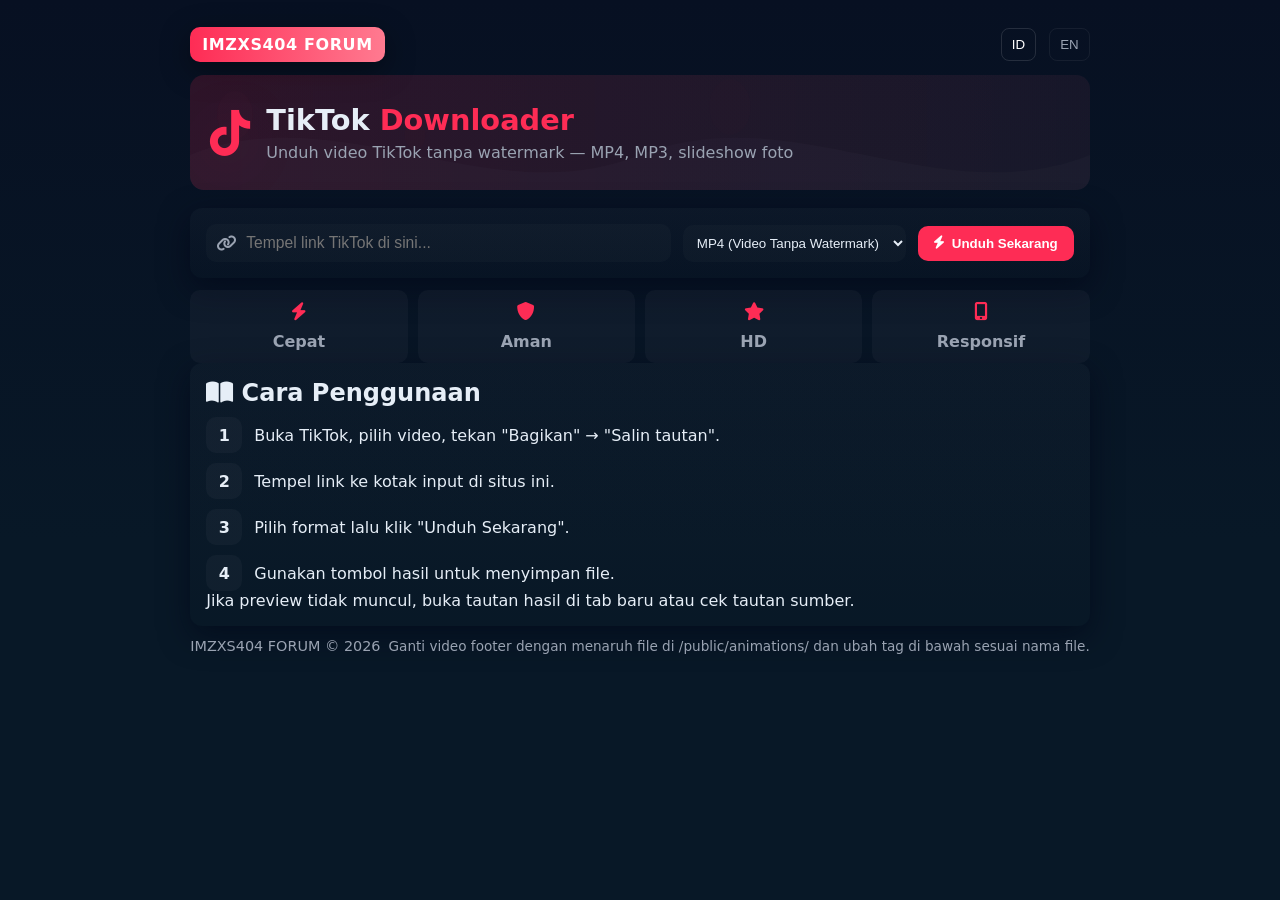
==== commit f2c40e22: "UI: refresh HTML/CSS and add animations folder with header animation (no API or script changes)" ====
--- a/public/index.html
+++ b/public/index.html
@@ -21,11 +21,16 @@
     </header>
 
     <main class="container">
-      <div class="hero">
-        <div class="logo"><i class="fab fa-tiktok"></i></div>
-        <div class="title-block">
-          <h1 class="title">TikTok <span class="accent">Downloader</span></h1>
-          <div class="subtitle">Unduh video TikTok tanpa watermark — MP4, MP3, dan slideshow foto</div>
+      <!-- Animated header (separate file so you can swap/replace media) -->
+      <div class="header-anim-wrap">
+        <iframe class="header-anim" src="animations/header.html" title="Header animation" aria-hidden="true" frameborder="0"></iframe>
+
+        <div class="hero">
+          <div class="logo"><i class="fab fa-tiktok"></i></div>
+          <div class="title-block">
+            <h1 class="title">TikTok <span class="accent">Downloader</span></h1>
+            <div class="subtitle">Unduh video TikTok tanpa watermark — MP4, MP3, slideshow foto</div>
+          </div>
         </div>
       </div>
 
@@ -49,29 +54,29 @@
         <div id="loader" class="loader hidden" aria-hidden="true"></div>
       </section>
 
-      <section class="features-grid">
+      <section class="features-grid" aria-hidden="false">
         <div class="feature">
           <div class="icon"><i class="fas fa-bolt"></i></div>
-          <div class="label">SUPER CEPAT</div>
+          <div class="label">Cepat</div>
         </div>
         <div class="feature">
           <div class="icon"><i class="fas fa-shield-alt"></i></div>
-          <div class="label">AMAN</div>
+          <div class="label">Aman</div>
         </div>
         <div class="feature">
           <div class="icon"><i class="fas fa-star"></i></div>
-          <div class="label">KUALITAS TINGGI</div>
+          <div class="label">HD</div>
         </div>
         <div class="feature">
           <div class="icon"><i class="fas fa-mobile-alt"></i></div>
-          <div class="label">RESPONSIF</div>
+          <div class="label">Responsif</div>
         </div>
       </section>
 
       <section id="resultArea" class="card result-card hidden" aria-live="polite">
         <div class="user-info">
           <h3 id="resUsername">Pengguna</h3>
-          <div class="stats"><span title="Views"><i class="fas fa-play"></i> <span id="resViews">0</span></span><span title="Likes"><i class="fas fa-heart"></i> <span id="resLikes">0</span></span></div>
+          <div class="stats"><span title="Views"><i class="fas fa-play"></i> <span id="resViews">0</span></span><span title="Likes"><i class="fas fa-heart"></i> <span id="resLikes">0</span></span><!-- ... --></div>
         </div>
 
         <div id="videoContainer" class="hidden">
@@ -100,16 +105,21 @@
         <h2><i class="fas fa-book-open"></i> Cara Penggunaan</h2>
 
         <div class="steps">
-          <div class="step"><div class="step-num">1</div><div class="step-text">Buka aplikasi TikTok → pilih video, tekan "Bagikan" → "Salin tautan".</div></div>
-          <div class="step"><div class="step-num">2</div><div class="step-text">Kembali ke situs ini, tempel link ke kotak input.</div></div>
-          <div class="step"><div class="step-num">3</div><div class="step-text">Pilih format (MP4/MP3) lalu klik "Unduh Sekarang".</div></div>
-          <div class="step"><div class="step-num">4</div><div class="step-text">Gunakan tombol unduh pada hasil untuk menyimpan file.</div></div>
+          <div class="step"><div class="step-num">1</div><div class="step-text">Buka TikTok, pilih video, tekan "Bagikan" → "Salin tautan".</div></div>
+          <div class="step"><div class="step-num">2</div><div class="step-text">Tempel link ke kotak input di situs ini.</div></div>
+          <div class="step"><div class="step-num">3</div><div class="step-text">Pilih format lalu klik "Unduh Sekarang".</div></div>
+          <div class="step"><div class="step-num">4</div><div class="step-text">Gunakan tombol hasil untuk menyimpan file.</div></div>
         </div>
 
-        <p class="note">Catatan: Jika preview tidak muncul, coba buka tautan hasil di tab baru atau periksa ulang tautan sumber.</p>
+        <p class="note">Jika preview tidak muncul, buka tautan hasil di tab baru atau cek tautan sumber.</p>
       </section>
 
-      <footer class="footer">IMZXS404 FORUM © 2026</footer>
+      <footer class="footer">
+        <div class="footer-inner">
+          <div>IMZXS404 FORUM © 2026</div>
+          <div class="footer-action">Ganti video footer dengan menaruh file di /public/animations/ dan ubah tag di bawah sesuai nama file.</div>
+        </div>
+      </footer>
     </main>
   </div>
 
--- a/public/style.css
+++ b/public/style.css
@@ -1,335 +1,71 @@
-:root {
-  --accent: #fe2c55;
-  --bg: #0f1724;
-  --card: #0b1220;
-  --muted: #9aa3b2;
-  --glass: rgba(255, 255, 255, 0.03);
-  --text: #e6eef7;
-  --dark: #071022;
-  --shadow: rgba(2, 6, 23, 0.6);
+/* Modernized UI and animation-ready styles
+   - Keeps existing IDs and element structure used by script.js
+   - Adds animation area (iframe) and micro-interactions
+   - Place footer video in public/animations/ and update iframe/src manually
+*/
+:root{
+  --accent:#fe2c55;
+  --bg-1:#071022;
+  --bg-2:#081827;
+  --card:rgba(255,255,255,0.03);
+  --text:#e6eef7;
+  --muted:#9aa3b2;
+  --glass:rgba(255,255,255,0.02);
+}
+*{box-sizing:border-box;margin:0;padding:0}
+html,body{height:100%;font-family:Inter,ui-sans-serif,system-ui,-apple-system,"Segoe UI",Roboto,'Helvetica Neue',Arial}
+body{background:linear-gradient(180deg,var(--bg-1) 0%,var(--bg-2) 60%);color:var(--text);display:flex;align-items:flex-start;justify-content:center;padding:28px}
+.container{width:100%;max-width:980px}
+.topbar{display:flex;justify-content:space-between;align-items:center;margin-bottom:14px}
+.creator-badge{background:linear-gradient(90deg,var(--accent),#ff7a90);color:#fff;padding:8px 12px;border-radius:10px;font-weight:700;letter-spacing:.6px;box-shadow:0 8px 30px rgba(0,0,0,0.4)}
+.lang-right .lang-btn{background:transparent;border:1px solid rgba(255,255,255,0.06);color:var(--muted);padding:8px 10px;border-radius:8px;cursor:pointer;margin-left:8px}
+.lang-right .lang-btn.active{border-color:rgba(255,255,255,0.12);color:#fff}
+.header-anim-wrap{position:relative;border-radius:14px;overflow:hidden;margin-bottom:18px}
+.header-anim{position:absolute;inset:0;width:100%;height:140px;border:0;pointer-events:none;opacity:.85}
+.hero{position:relative;display:flex;align-items:center;gap:16px;padding:28px 20px}
+.logo i{font-size:46px;color:var(--accent);filter:drop-shadow(0 8px 30px rgba(254,44,85,0.12))}
+.title-block .title{font-size:1.8rem;margin:0}
+.title-block .accent{color:var(--accent);font-weight:800}
+.subtitle{color:var(--muted);margin-top:6px}
+.card{background:linear-gradient(180deg,rgba(255,255,255,0.02),rgba(0,0,0,0.02));padding:16px;border-radius:12px;color:var(--text);box-shadow:0 10px 30px rgba(2,6,23,0.6);margin-bottom:12px}
+.input-row{display:flex;gap:12px;align-items:center}
+.input-group{flex:1;display:flex;align-items:center;background:var(--glass);padding:10px;border-radius:10px;gap:10px}
+.input-group i{color:var(--muted)}
+input[type='text']{background:transparent;border:0;color:var(--text);outline:none;flex:1;font-size:0.98rem}
+.select-group select{padding:10px;border-radius:10px;border:0;background:rgba(255,255,255,0.02);color:var(--text);min-width:180px}
+.primary{background:var(--accent);border:0;color:#fff;padding:10px 16px;border-radius:10px;font-weight:700;cursor:pointer;display:inline-flex;align-items:center;gap:8px}
+.primary:active{transform:translateY(1px)}
+.loader{width:36px;height:36px;border-radius:50%;border:4px solid rgba(255,255,255,0.06);border-top-color:var(--accent);animation:spin 1s linear infinite;margin-top:12px}
+.hidden{display:none!important}
+@keyframes spin{to{transform:rotate(360deg)}}
+.features-grid{display:grid;grid-template-columns:repeat(4,1fr);gap:10px;margin-top:10px}
+.feature{background:var(--card);padding:12px;border-radius:10px;display:flex;flex-direction:column;align-items:center;gap:10px}
+.feature .icon i{font-size:18px;color:var(--accent)}
+.feature .label{font-weight:700;color:var(--muted)}
+.result-card .user-info{display:flex;justify-content:space-between;align-items:center}
+.slider-wrapper{background:var(--glass);padding:10px;border-radius:10px;min-height:120px;display:flex;align-items:center;justify-content:center}
+.action-buttons{display:flex;gap:10px;margin-top:10px}
+.btn-secondary{background:transparent;border:1px solid rgba(255,255,255,0.06);padding:8px 12px;border-radius:8px;color:#fff;text-decoration:none}
+.btn-secondary.outline{border-style:dashed}
+.slider-controls{display:flex;align-items:center;gap:10px;justify-content:center;margin-top:10px}
+.slider-controls button{background:transparent;border:0;color:#fff;cursor:pointer;font-size:20px}
+.instructions h2{margin-bottom:8px}
+.step{display:flex;gap:12px;align-items:center;margin-top:10px}
+.step-num{width:36px;height:36px;border-radius:10px;background:rgba(255,255,255,0.03);display:flex;align-items:center;justify-content:center;font-weight:700}
+.footer{margin-top:8px;color:var(--muted);font-size:0.9rem;text-align:center}
+.footer-inner{display:flex;justify-content:space-between;align-items:center;gap:8px}
+.footer-action{font-size:0.85rem;color:var(--muted)}
+video{width:100%;border-radius:8px;background:#000}
+/* small screens */
+@media(max-width:800px){
+  .features-grid{grid-template-columns:repeat(2,1fr)}
+  .header-anim{height:110px}
+  .hero{padding:16px}
 }
 
-* {
-  box-sizing: border-box;
-  margin: 0;
-  padding: 0;
-  font-family: 'Segoe UI', Tahoma, Geneva, Verdana, sans-serif;
-}
+/* small decorative animations */
+@keyframes floaty{0%{transform:translateY(0)}50%{transform:translateY(-6px)}100%{transform:translateY(0)}}
+.hero .logo{animation:floaty 4s ease-in-out infinite}
 
-html, body {
-  min-height: 100%;
-  background: linear-gradient(180deg, var(--dark) 0%, #071828 60%);
-  color: var(--text);
-}
-
-body {
-  display: flex;
-  align-items: center;
-  justify-content: center;
-  padding: 28px;
-}
-
-.container {
-  width: 100%;
-  max-width: 980px;
-}
-
-.top-creator {
-  display: flex;
-  align-items: center;
-  justify-content: space-between;
-  margin-bottom: 18px;
-}
-
-.creator-badge {
-  background: linear-gradient(90deg, var(--accent), #ff7a90);
-  color: #fff;
-  padding: 10px 14px;
-  border-radius: 10px;
-  font-weight: 700;
-  letter-spacing: 1px;
-  font-size: 0.95rem;
-  box-shadow: 0 6px 20px rgba(255, 44, 85, 0.12);
-}
-
-.lang-toggle {
-  display: flex;
-  gap: 8px;
-}
-
-.lang-toggle button {
-  background: transparent;
-  border: 1px solid rgba(255, 255, 255, 0.06);
-  color: var(--muted);
-  padding: 8px 10px;
-  border-radius: 8px;
-  cursor: pointer;
-  font-weight: 600;
-}
-
-.lang-toggle button:hover {
-  color: #fff;
-}
-
-.header {
-  display: flex;
-  align-items: center;
-  gap: 16px;
-  margin-bottom: 18px;
-}
-
-.logo i {
-  font-size: 42px;
-  color: var(--accent);
-}
-
-.header h1 {
-  margin: 0;
-  font-size: 1.7rem;
-  color: #fff;
-}
-
-.highlight {
-  color: var(--accent);
-}
-
-.subtitle {
-  margin-top: 4px;
-  color: var(--muted);
-}
-
-.card {
-  background: var(--card);
-  padding: 18px;
-  border-radius: 12px;
-  color: var(--text);
-  box-shadow: 0 6px 30px var(--shadow);
-  margin-bottom: 14px;
-}
-
-.main-card {
-  display: flex;
-  flex-wrap: wrap;
-  gap: 12px;
-  align-items: center;
-}
-
-.input-group {
-  flex: 1;
-  display: flex;
-  align-items: center;
-  background: var(--glass);
-  padding: 10px;
-  border-radius: 10px;
-}
-
-.input-group .icon-link {
-  margin-right: 10px;
-  color: var(--muted);
-}
-
-input[type='text'] {
-  background: transparent;
-  border: 0;
-  color: #fff;
-  outline: none;
-  flex: 1;
-  font-size: 0.95rem;
-}
-
-.select-group {
-  position: relative;
-}
-
-select {
-  padding: 10px;
-  border-radius: 10px;
-  border: 0;
-  background: rgba(255, 255, 255, 0.02);
-  color: #fff;
-  min-width: 210px;
-}
-
-#downloadBtn {
-  background: var(--accent);
-  border: 0;
-  color: #fff;
-  padding: 10px 16px;
-  border-radius: 10px;
-  font-weight: 700;
-  cursor: pointer;
-}
-
-.loader {
-  width: 36px;
-  height: 36px;
-  border-radius: 50%;
-  border: 4px solid rgba(255, 255, 255, 0.06);
-  border-top-color: var(--accent);
-  animation: spin 1s linear infinite;
-}
-
-.hidden {
-  display: none !important;
-}
-
-@keyframes spin {
-  to {
-    transform: rotate(360deg);
-  }
-}
-
-.features-grid {
-  display: grid;
-  grid-template-columns: repeat(4, 1fr);
-  gap: 10px;
-  margin-top: 10px;
-}
-
-.feature-item {
-  background: rgba(255, 255, 255, 0.02);
-  padding: 12px;
-  border-radius: 10px;
-  display: flex;
-  align-items: center;
-  gap: 10px;
-  justify-content: center;
-  flex-direction: column;
-}
-
-.icon-circle {
-  width: 48px;
-  height: 48px;
-  border-radius: 50%;
-  background: rgba(255, 255, 255, 0.03);
-  display: flex;
-  align-items: center;
-  justify-content: center;
-}
-
-.instructions h2 {
-  margin-bottom: 12px;
-  font-size: 1.1rem;
-}
-
-.instructions .step {
-  display: flex;
-  gap: 12px;
-  align-items: center;
-  margin-top: 10px;
-}
-
-.step-num {
-  width: 36px;
-  height: 36px;
-  border-radius: 10px;
-  background: rgba(255, 255, 255, 0.03);
-  display: flex;
-  align-items: center;
-  justify-content: center;
-  font-weight: 700;
-}
-
-.footer {
-  text-align: center;
-  color: var(--muted);
-  margin-top: 8px;
-  font-size: 0.9rem;
-}
-
-.result-card .user-info {
-  display: flex;
-  justify-content: space-between;
-  align-items: center;
-}
-
-.result-card h3 {
-  margin: 0;
-}
-
-.stats {
-  display: flex;
-  gap: 8px;
-  align-items: center;
-}
-
-.stats span {
-  display: inline-flex;
-  gap: 6px;
-  align-items: center;
-  color: var(--muted);
-}
-
-.slider-wrapper {
-  background: rgba(255, 255, 255, 0.02);
-  padding: 8px;
-  border-radius: 10px;
-  min-height: 140px;
-  display: flex;
-  align-items: center;
-  justify-content: center;
-}
-
-.slider img {
-  max-width: 100%;
-  height: auto;
-  border-radius: 8px;
-}
-
-.action-buttons {
-  display: flex;
-  gap: 10px;
-  margin-top: 10px;
-}
-
-.btn-secondary {
-  background: transparent;
-  border: 1px solid rgba(255, 255, 255, 0.06);
-  padding: 8px 12px;
-  border-radius: 8px;
-  color: #fff;
-  text-decoration: none;
-  display: inline-block;
-  text-align: center;
-}
-
-.btn-secondary.outline {
-  border-style: dashed;
-}
-
-.slider-controls {
-  display: flex;
-  align-items: center;
-  gap: 10px;
-  justify-content: center;
-  margin-top: 10px;
-}
-
-.slider-controls button {
-  background: transparent;
-  border: 0;
-  color: #fff;
-  cursor: pointer;
-  font-size: 20px;
-}
-
-#btnDownloadCurrentSlide,
-#downloadAllBtn {
-  margin-top: 10px;
-}
-
-video {
-  width: 100%;
-  border-radius: 8px;
-  background: #000;
-}
-
-@media (max-width: 700px) {
-  .features-grid {
-    grid-template-columns: repeat(2, 1fr);
-  }
-
-  .header {
-    gap: 8px;
-  }
-}
+/* subtle focus for accessibility */
+input[type='text']:focus, select:focus, button:focus{box-shadow:0 6px 20px rgba(254,44,85,0.06);outline:none}
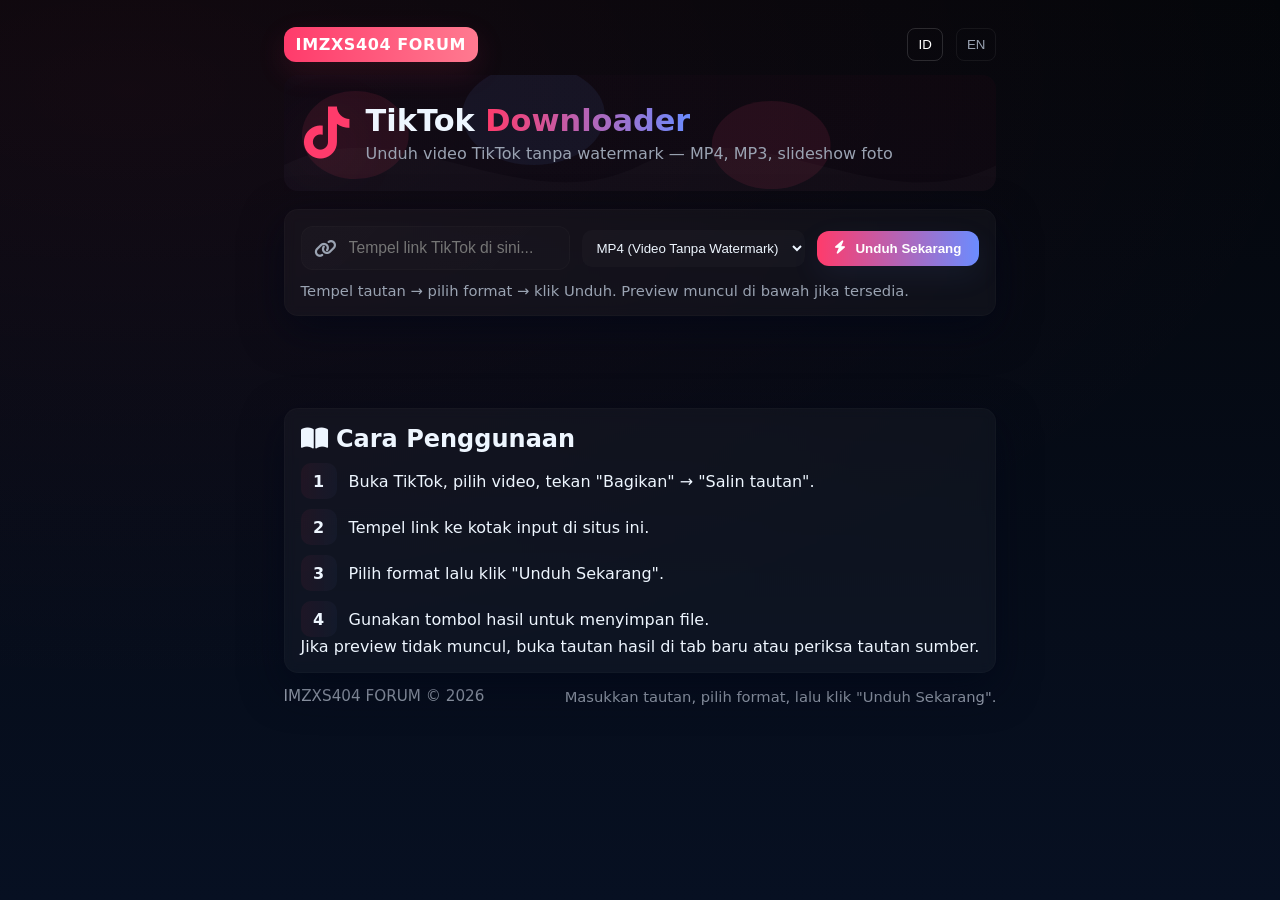
==== commit 3de0ab3d: "UI: remove admin instructions, make UI livelier (animations, brighter palette), keep functionality i" ====
--- a/public/index.html
+++ b/public/index.html
@@ -21,7 +21,7 @@
     </header>
 
     <main class="container">
-      <!-- Animated header (separate file so you can swap/replace media) -->
+      <!-- Animated header -->
       <div class="header-anim-wrap">
         <iframe class="header-anim" src="animations/header.html" title="Header animation" aria-hidden="true" frameborder="0"></iframe>
 
@@ -52,22 +52,24 @@
         </div>
 
         <div id="loader" class="loader hidden" aria-hidden="true"></div>
+
+        <div class="quick-help">Tempel tautan → pilih format → klik Unduh. Preview muncul di bawah jika tersedia.</div>
       </section>
 
       <section class="features-grid" aria-hidden="false">
-        <div class="feature">
+        <div class="feature" style="--d:0s">
           <div class="icon"><i class="fas fa-bolt"></i></div>
           <div class="label">Cepat</div>
         </div>
-        <div class="feature">
+        <div class="feature" style="--d:0.08s">
           <div class="icon"><i class="fas fa-shield-alt"></i></div>
           <div class="label">Aman</div>
         </div>
-        <div class="feature">
+        <div class="feature" style="--d:0.16s">
           <div class="icon"><i class="fas fa-star"></i></div>
           <div class="label">HD</div>
         </div>
-        <div class="feature">
+        <div class="feature" style="--d:0.24s">
           <div class="icon"><i class="fas fa-mobile-alt"></i></div>
           <div class="label">Responsif</div>
         </div>
@@ -111,13 +113,13 @@
           <div class="step"><div class="step-num">4</div><div class="step-text">Gunakan tombol hasil untuk menyimpan file.</div></div>
         </div>
 
-        <p class="note">Jika preview tidak muncul, buka tautan hasil di tab baru atau cek tautan sumber.</p>
+        <p class="note">Jika preview tidak muncul, buka tautan hasil di tab baru atau periksa tautan sumber.</p>
       </section>
 
       <footer class="footer">
         <div class="footer-inner">
           <div>IMZXS404 FORUM © 2026</div>
-          <div class="footer-action">Ganti video footer dengan menaruh file di /public/animations/ dan ubah tag di bawah sesuai nama file.</div>
+          <div class="footer-help">Masukkan tautan, pilih format, lalu klik "Unduh Sekarang".</div>
         </div>
       </footer>
     </main>
--- a/public/style.css
+++ b/public/style.css
@@ -1,71 +1,74 @@
-/* Modernized UI and animation-ready styles
-   - Keeps existing IDs and element structure used by script.js
-   - Adds animation area (iframe) and micro-interactions
-   - Place footer video in public/animations/ and update iframe/src manually
+/* UI: livelier styles, animations, interactions
+   Preserves all IDs and element structure used by script.js
 */
 :root{
-  --accent:#fe2c55;
-  --bg-1:#071022;
-  --bg-2:#081827;
-  --card:rgba(255,255,255,0.03);
-  --text:#e6eef7;
+  --accent:#ff3b6b;
+  --accent-2:#6b8cff;
+  --bg-1:#04060a;
+  --bg-2:#071022;
+  --card-bg:rgba(255,255,255,0.03);
+  --glass:linear-gradient(135deg, rgba(255,255,255,0.02), rgba(255,255,255,0.01));
+  --text:#eef6ff;
   --muted:#9aa3b2;
-  --glass:rgba(255,255,255,0.02);
 }
 *{box-sizing:border-box;margin:0;padding:0}
-html,body{height:100%;font-family:Inter,ui-sans-serif,system-ui,-apple-system,"Segoe UI",Roboto,'Helvetica Neue',Arial}
-body{background:linear-gradient(180deg,var(--bg-1) 0%,var(--bg-2) 60%);color:var(--text);display:flex;align-items:flex-start;justify-content:center;padding:28px}
+html,body{height:100%;font-family:Inter,system-ui,-apple-system,"Segoe UI",Roboto,'Helvetica Neue',Arial}
+body{background:radial-gradient(1200px 600px at 10% 10%, rgba(255,59,107,0.06), transparent), linear-gradient(180deg,var(--bg-1),var(--bg-2));color:var(--text);display:flex;align-items:flex-start;justify-content:center;padding:28px}
 .container{width:100%;max-width:980px}
 .topbar{display:flex;justify-content:space-between;align-items:center;margin-bottom:14px}
-.creator-badge{background:linear-gradient(90deg,var(--accent),#ff7a90);color:#fff;padding:8px 12px;border-radius:10px;font-weight:700;letter-spacing:.6px;box-shadow:0 8px 30px rgba(0,0,0,0.4)}
-.lang-right .lang-btn{background:transparent;border:1px solid rgba(255,255,255,0.06);color:var(--muted);padding:8px 10px;border-radius:8px;cursor:pointer;margin-left:8px}
-.lang-right .lang-btn.active{border-color:rgba(255,255,255,0.12);color:#fff}
+.creator-badge{background:linear-gradient(90deg,var(--accent),#ff7a90);color:#fff;padding:8px 12px;border-radius:12px;font-weight:700;letter-spacing:.6px;box-shadow:0 10px 30px rgba(255,59,107,0.12);transform:translateZ(0)}
+.lang-right .lang-btn{background:transparent;border:1px solid rgba(255,255,255,0.06);color:var(--muted);padding:8px 10px;border-radius:8px;cursor:pointer;margin-left:8px;transition:all .18s}
+.lang-right .lang-btn.active{border-color:rgba(255,255,255,0.14);color:#fff}
+.lang-right .lang-btn:hover{transform:translateY(-2px);color:#fff}
 .header-anim-wrap{position:relative;border-radius:14px;overflow:hidden;margin-bottom:18px}
-.header-anim{position:absolute;inset:0;width:100%;height:140px;border:0;pointer-events:none;opacity:.85}
+.header-anim{position:absolute;inset:0;width:100%;height:140px;border:0;pointer-events:none;opacity:.95}
 .hero{position:relative;display:flex;align-items:center;gap:16px;padding:28px 20px}
-.logo i{font-size:46px;color:var(--accent);filter:drop-shadow(0 8px 30px rgba(254,44,85,0.12))}
-.title-block .title{font-size:1.8rem;margin:0}
-.title-block .accent{color:var(--accent);font-weight:800}
+.logo i{font-size:52px;color:var(--accent);filter:drop-shadow(0 12px 30px rgba(255,59,107,0.14));transform:translateZ(0);transition:transform 0.4s}
+.logo:hover i{transform:translateY(-6px) rotate(-6deg)}
+.title-block .title{font-size:1.9rem;margin:0}
+.title-block .accent{color:var(--accent);font-weight:800;background:linear-gradient(90deg,var(--accent),var(--accent-2));-webkit-background-clip:text;background-clip:text;color:transparent}
 .subtitle{color:var(--muted);margin-top:6px}
-.card{background:linear-gradient(180deg,rgba(255,255,255,0.02),rgba(0,0,0,0.02));padding:16px;border-radius:12px;color:var(--text);box-shadow:0 10px 30px rgba(2,6,23,0.6);margin-bottom:12px}
+.card{background:var(--card-bg);backdrop-filter: blur(6px);padding:16px;border-radius:14px;color:var(--text);box-shadow:0 14px 40px rgba(2,6,23,0.6);margin-bottom:14px;border:1px solid rgba(255,255,255,0.02)}
 .input-row{display:flex;gap:12px;align-items:center}
-.input-group{flex:1;display:flex;align-items:center;background:var(--glass);padding:10px;border-radius:10px;gap:10px}
-.input-group i{color:var(--muted)}
+.input-group{flex:1;display:flex;align-items:center;background:var(--glass);padding:12px;border-radius:12px;gap:12px;border:1px solid rgba(255,255,255,0.02)}
+.input-group i{color:var(--muted);font-size:18px}
 input[type='text']{background:transparent;border:0;color:var(--text);outline:none;flex:1;font-size:0.98rem}
-.select-group select{padding:10px;border-radius:10px;border:0;background:rgba(255,255,255,0.02);color:var(--text);min-width:180px}
-.primary{background:var(--accent);border:0;color:#fff;padding:10px 16px;border-radius:10px;font-weight:700;cursor:pointer;display:inline-flex;align-items:center;gap:8px}
-.primary:active{transform:translateY(1px)}
-.loader{width:36px;height:36px;border-radius:50%;border:4px solid rgba(255,255,255,0.06);border-top-color:var(--accent);animation:spin 1s linear infinite;margin-top:12px}
+.select-group select{padding:10px;border-radius:10px;border:0;background:rgba(255,255,255,0.02);color:var(--text);min-width:160px}
+.primary{background:linear-gradient(90deg,var(--accent),var(--accent-2));border:0;color:#fff;padding:10px 18px;border-radius:12px;font-weight:800;cursor:pointer;display:inline-flex;align-items:center;gap:10px;box-shadow:0 10px 30px rgba(107,140,255,0.08);transition:transform .12s,box-shadow .12s}
+.primary:hover{transform:translateY(-3px);box-shadow:0 18px 40px rgba(107,140,255,0.14)}
+.primary:active{transform:translateY(0)}
+.quick-help{margin-top:12px;color:var(--muted);font-size:0.92rem}
+.loader{width:44px;height:44px;border-radius:50%;border:4px solid rgba(255,255,255,0.06);border-top-color:var(--accent);animation:spin 1s linear infinite;margin-top:12px}
 .hidden{display:none!important}
 @keyframes spin{to{transform:rotate(360deg)}}
-.features-grid{display:grid;grid-template-columns:repeat(4,1fr);gap:10px;margin-top:10px}
-.feature{background:var(--card);padding:12px;border-radius:10px;display:flex;flex-direction:column;align-items:center;gap:10px}
-.feature .icon i{font-size:18px;color:var(--accent)}
-.feature .label{font-weight:700;color:var(--muted)}
-.result-card .user-info{display:flex;justify-content:space-between;align-items:center}
-.slider-wrapper{background:var(--glass);padding:10px;border-radius:10px;min-height:120px;display:flex;align-items:center;justify-content:center}
+.features-grid{display:grid;grid-template-columns:repeat(4,1fr);gap:12px;margin-top:12px}
+.feature{background:linear-gradient(180deg,rgba(255,255,255,0.01),rgba(0,0,0,0.02));padding:14px;border-radius:12px;display:flex;flex-direction:column;align-items:center;gap:10px;transform:translateY(8px);opacity:0;animation:pop .6s cubic-bezier(.2,.9,.3,1) forwards;animation-delay:var(--d)}
+.feature .icon i{font-size:20px;color:var(--accent)}
+.feature .label{font-weight:800;color:var(--muted)}
+@keyframes pop{0%{opacity:0;transform:translateY(10px) scale(.98)}60%{opacity:1;transform:translateY(-6px) scale(1.02)}100%{transform:translateY(0) scale(1)}}
+.result-card{transition:transform .25s,opacity .25s}
+.result-card.show{opacity:1;transform:translateY(0)}
+.slider-wrapper{background:rgba(255,255,255,0.02);padding:10px;border-radius:12px;min-height:120px;display:flex;align-items:center;justify-content:center}
 .action-buttons{display:flex;gap:10px;margin-top:10px}
-.btn-secondary{background:transparent;border:1px solid rgba(255,255,255,0.06);padding:8px 12px;border-radius:8px;color:#fff;text-decoration:none}
+.btn-secondary{background:transparent;border:1px solid rgba(255,255,255,0.06);padding:8px 12px;border-radius:10px;color:#fff;text-decoration:none;transition:transform .12s}
+.btn-secondary:hover{transform:translateY(-2px)}
 .btn-secondary.outline{border-style:dashed}
 .slider-controls{display:flex;align-items:center;gap:10px;justify-content:center;margin-top:10px}
 .slider-controls button{background:transparent;border:0;color:#fff;cursor:pointer;font-size:20px}
 .instructions h2{margin-bottom:8px}
 .step{display:flex;gap:12px;align-items:center;margin-top:10px}
-.step-num{width:36px;height:36px;border-radius:10px;background:rgba(255,255,255,0.03);display:flex;align-items:center;justify-content:center;font-weight:700}
-.footer{margin-top:8px;color:var(--muted);font-size:0.9rem;text-align:center}
+.step-num{width:36px;height:36px;border-radius:10px;background:linear-gradient(90deg,rgba(255,59,107,0.06),rgba(107,140,255,0.04));display:flex;align-items:center;justify-content:center;font-weight:800}
+.footer{margin-top:8px;color:var(--muted);font-size:0.95rem;text-align:center}
 .footer-inner{display:flex;justify-content:space-between;align-items:center;gap:8px}
-.footer-action{font-size:0.85rem;color:var(--muted)}
-video{width:100%;border-radius:8px;background:#000}
-/* small screens */
+.footer-help{font-size:0.92rem;color:var(--muted)}
+video{width:100%;border-radius:10px;background:#000}
 @media(max-width:800px){
   .features-grid{grid-template-columns:repeat(2,1fr)}
   .header-anim{height:110px}
   .hero{padding:16px}
 }
-
-/* small decorative animations */
-@keyframes floaty{0%{transform:translateY(0)}50%{transform:translateY(-6px)}100%{transform:translateY(0)}}
+/* subtle animation for header shapes */
+@keyframes floaty{0%{transform:translateY(0)}50%{transform:translateY(-8px)}100%{transform:translateY(0)}}
 .hero .logo{animation:floaty 4s ease-in-out infinite}
-
-/* subtle focus for accessibility */
-input[type='text']:focus, select:focus, button:focus{box-shadow:0 6px 20px rgba(254,44,85,0.06);outline:none}
+/* focus styles */
+input[type='text']:focus, select:focus, button:focus{box-shadow:0 8px 24px rgba(107,140,255,0.08);outline:none}
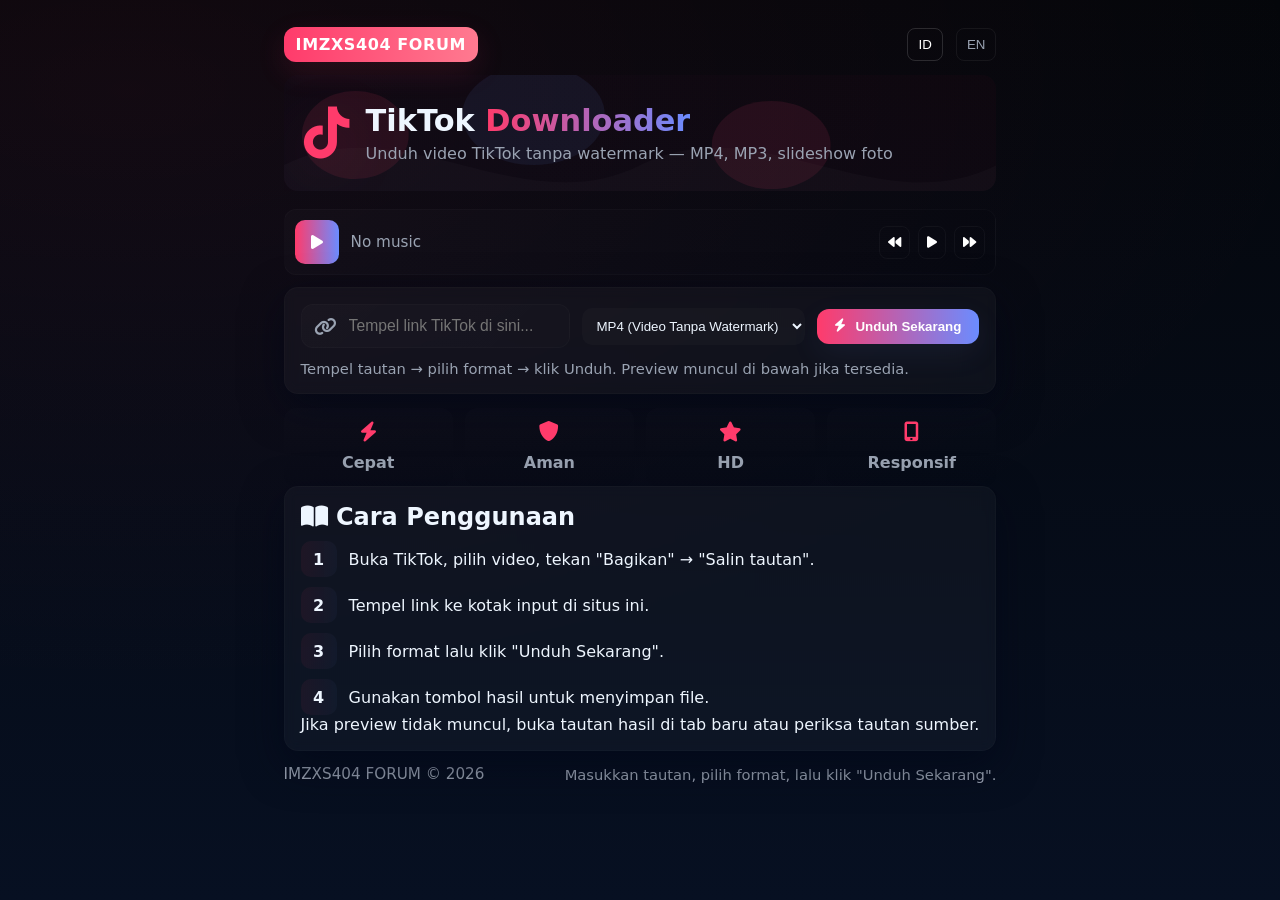
==== commit f4338ad5: "Feature: add music folder + player (5-track playlist), persist feature animations, music widget and " ====
--- a/public/index.html
+++ b/public/index.html
@@ -31,6 +31,19 @@
             <h1 class="title">TikTok <span class="accent">Downloader</span></h1>
             <div class="subtitle">Unduh video TikTok tanpa watermark — MP4, MP3, slideshow foto</div>
           </div>
+        </div>
+      </div>
+
+      <!-- Music widget: reads /music/playlist.json and plays up to 5 tracks -->
+      <div id="musicWidget" class="music-widget" aria-hidden="false">
+        <div class="music-left">
+          <button id="playToggle" class="music-btn" aria-label="Play music"><i class="fas fa-play"></i></button>
+          <div id="musicTitle" class="music-title">No music loaded</div>
+        </div>
+        <div class="music-controls">
+          <button id="prevTrack" class="ctrl"><i class="fas fa-backward"></i></button>
+          <button id="playPause" class="ctrl"><i class="fas fa-play"></i></button>
+          <button id="nextTrack" class="ctrl"><i class="fas fa-forward"></i></button>
         </div>
       </div>
 
@@ -125,6 +138,7 @@
     </main>
   </div>
 
+  <script src="music/player.js"></script>
   <script src="script.js"></script>
 </body>
 </html>
--- a/public/style.css
+++ b/public/style.css
@@ -1,5 +1,6 @@
 /* UI: livelier styles, animations, interactions
    Preserves all IDs and element structure used by script.js
+   Adds music widget styles and ensures feature animations persist
 */
 :root{
   --accent:#ff3b6b;
@@ -42,7 +43,7 @@
 .hidden{display:none!important}
 @keyframes spin{to{transform:rotate(360deg)}}
 .features-grid{display:grid;grid-template-columns:repeat(4,1fr);gap:12px;margin-top:12px}
-.feature{background:linear-gradient(180deg,rgba(255,255,255,0.01),rgba(0,0,0,0.02));padding:14px;border-radius:12px;display:flex;flex-direction:column;align-items:center;gap:10px;transform:translateY(8px);opacity:0;animation:pop .6s cubic-bezier(.2,.9,.3,1) forwards;animation-delay:var(--d)}
+.feature{background:linear-gradient(180deg,rgba(255,255,255,0.01),rgba(0,0,0,0.02));padding:14px;border-radius:12px;display:flex;flex-direction:column;align-items:center;gap:10px;transform:none;opacity:1;animation:pop .6s cubic-bezier(.2,.9,.3,1) forwards;animation-delay:var(--d);animation-fill-mode:both}
 .feature .icon i{font-size:20px;color:var(--accent)}
 .feature .label{font-weight:800;color:var(--muted)}
 @keyframes pop{0%{opacity:0;transform:translateY(10px) scale(.98)}60%{opacity:1;transform:translateY(-6px) scale(1.02)}100%{transform:translateY(0) scale(1)}}
@@ -72,3 +73,14 @@
 .hero .logo{animation:floaty 4s ease-in-out infinite}
 /* focus styles */
 input[type='text']:focus, select:focus, button:focus{box-shadow:0 8px 24px rgba(107,140,255,0.08);outline:none}
+
+/* Music widget styles */
+.music-widget{display:flex;align-items:center;justify-content:space-between;gap:12px;padding:10px;border-radius:12px;background:linear-gradient(90deg,rgba(255,255,255,0.02),rgba(0,0,0,0.02));border:1px solid rgba(255,255,255,0.02);margin-bottom:12px}
+.music-left{display:flex;align-items:center;gap:12px}
+.music-btn{width:44px;height:44px;border-radius:10px;border:0;background:linear-gradient(90deg,var(--accent),var(--accent-2));color:#fff;display:flex;align-items:center;justify-content:center;font-size:16px;cursor:pointer}
+.music-title{font-size:0.95rem;color:var(--muted)}
+.music-controls{display:flex;gap:8px}
+.music-controls .ctrl{background:transparent;border:1px solid rgba(255,255,255,0.04);padding:8px;border-radius:8px;color:#fff;cursor:pointer}
+
+/* small overlay shown if autoplay blocked */
+.play-overlay{position:fixed;inset:auto 16px 16px auto;background:linear-gradient(90deg,var(--accent),var(--accent-2));color:#fff;padding:10px 14px;border-radius:10px;box-shadow:0 10px 30px rgba(0,0,0,0.4);z-index:60}
